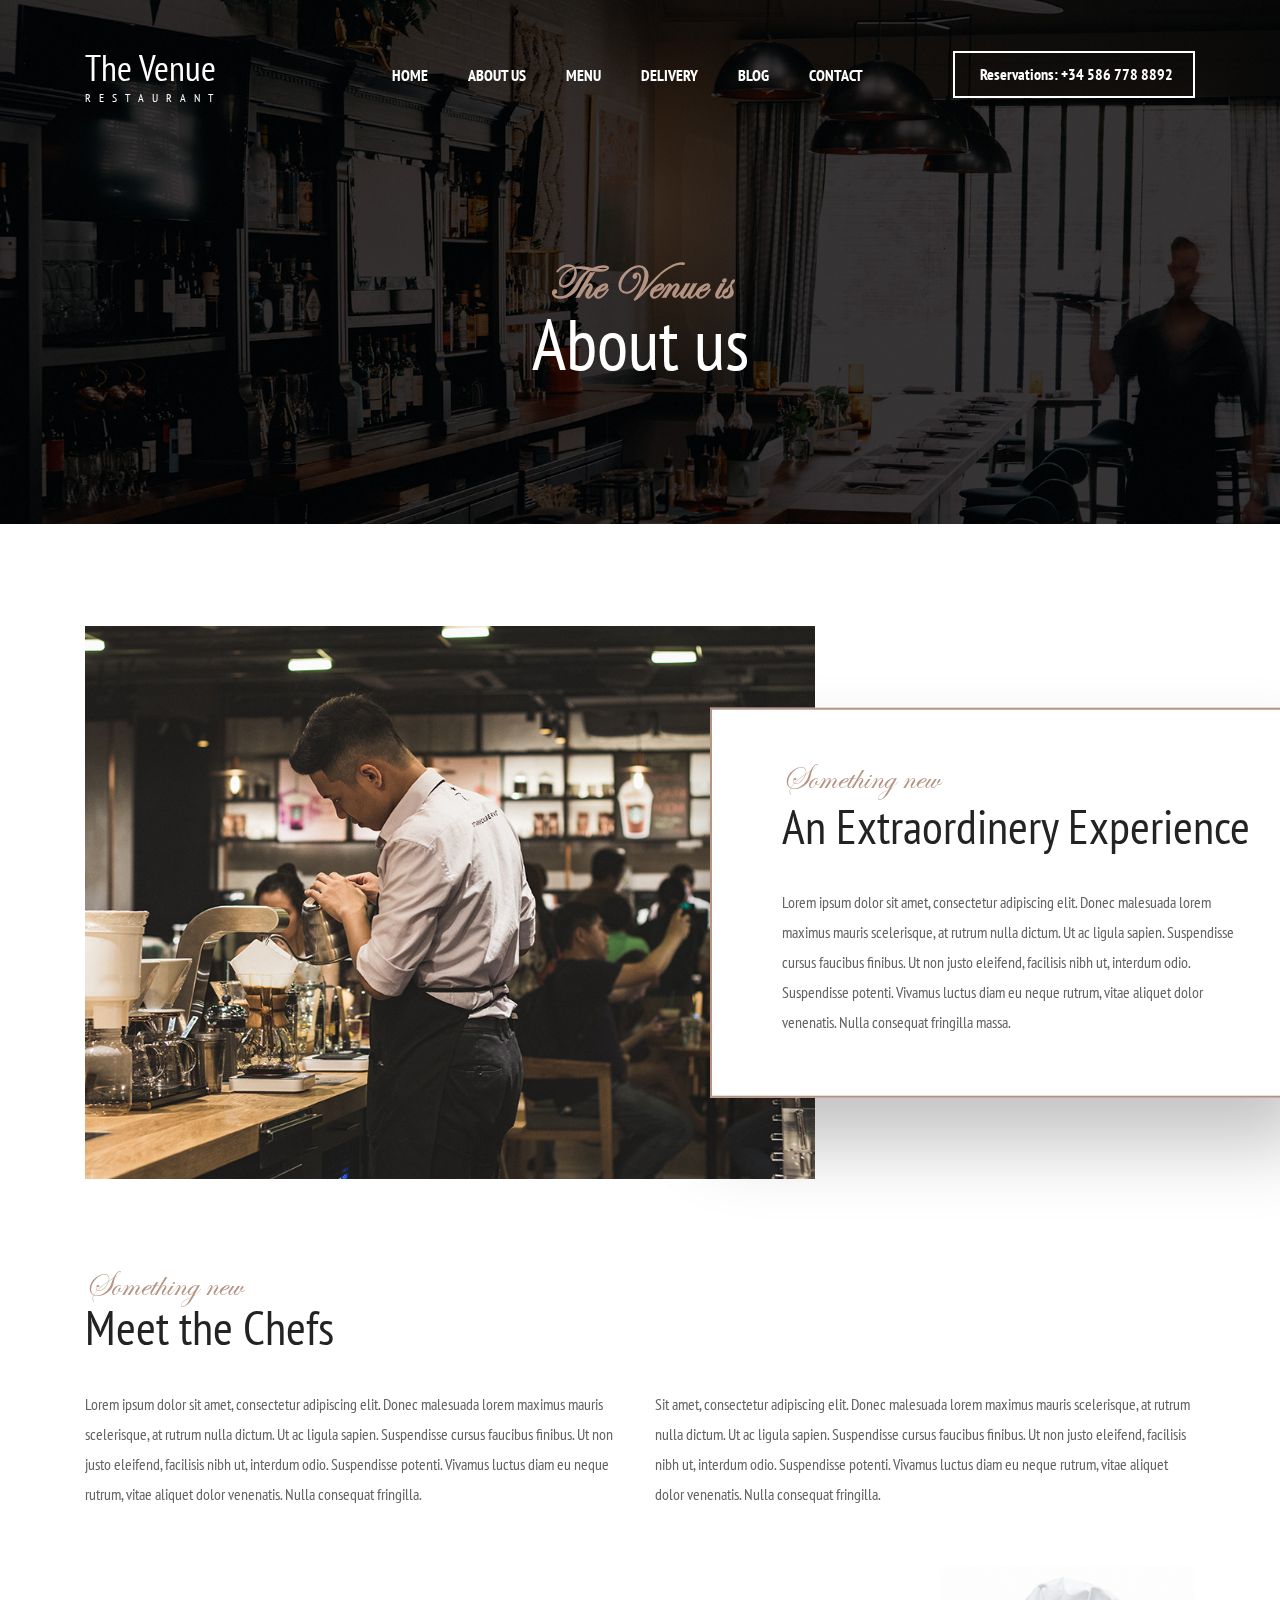
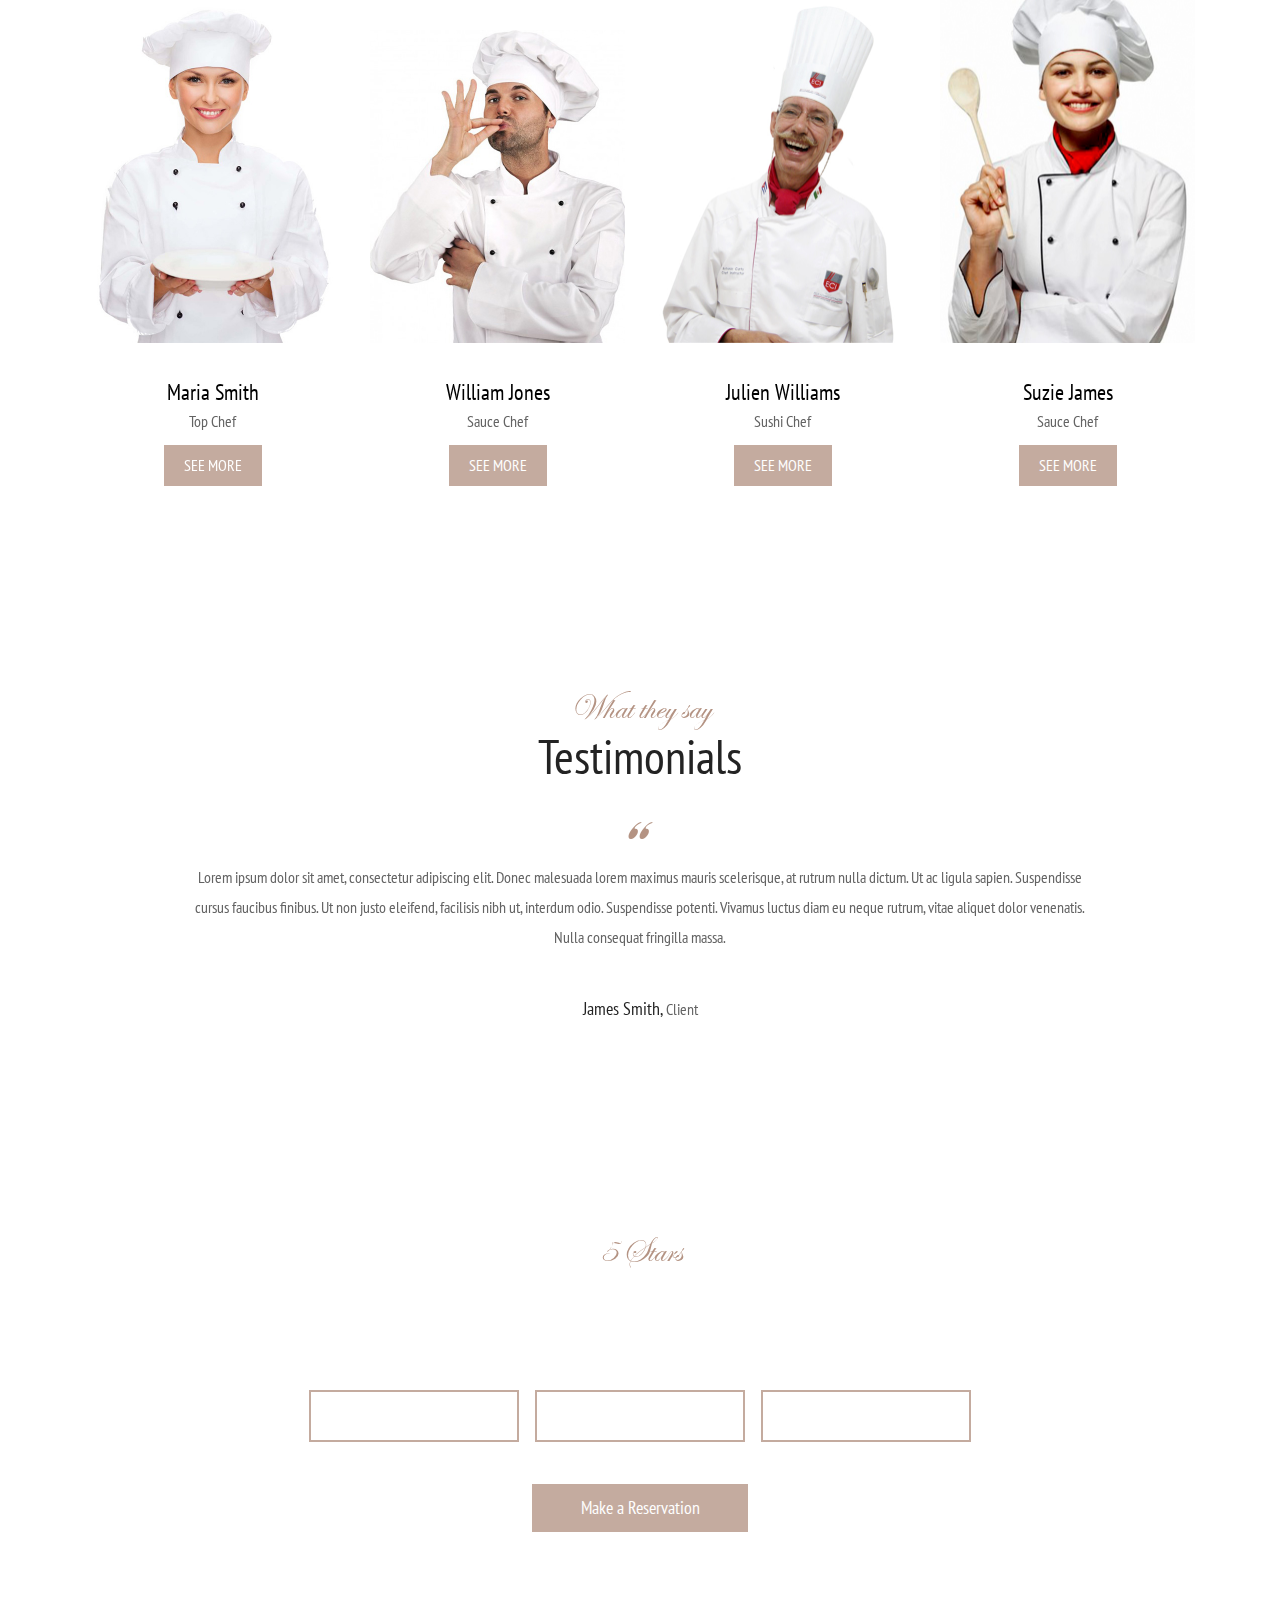
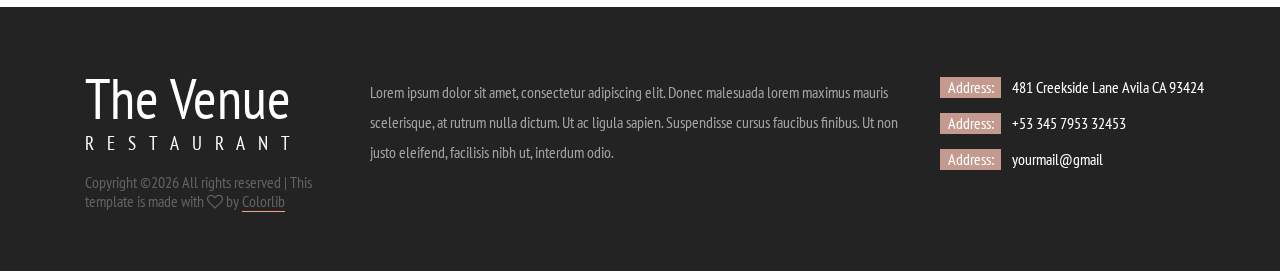
==== about.html @ dbf576d4 "spice 85" ====
<!DOCTYPE html>
<html lang="en">
<head>
<title>About us</title>
<meta charset="utf-8">
<meta http-equiv="X-UA-Compatible" content="IE=edge">
<meta name="description" content="The Venue template project">
<meta name="viewport" content="width=device-width, initial-scale=1">
<link rel="stylesheet" type="text/css" href="styles/bootstrap-4.1.2/bootstrap.min.css">
<link href="plugins/font-awesome-4.7.0/css/font-awesome.min.css" rel="stylesheet" type="text/css">
<link rel="stylesheet" type="text/css" href="plugins/OwlCarousel2-2.2.1/owl.carousel.css">
<link rel="stylesheet" type="text/css" href="plugins/OwlCarousel2-2.2.1/owl.theme.default.css">
<link rel="stylesheet" type="text/css" href="plugins/OwlCarousel2-2.2.1/animate.css">
<link href="plugins/jquery-datepicker/jquery-ui.css" rel="stylesheet" type="text/css">
<link href="plugins/jquery-timepicker/jquery.timepicker.css" rel="stylesheet" type="text/css">
<link rel="stylesheet" type="text/css" href="styles/about.css">
<link rel="stylesheet" type="text/css" href="styles/about_responsive.css">
</head>
<body>

<div class="super_container">
	
	<!-- Header -->

	<header class="header">
		<div class="container">
			<div class="row">
				<div class="col">
					<div class="header_content d-flex flex-row align-items-center justify-content-start">
						<div class="logo">
							<a href="#">
								<div>The Venue</div>
								<div>restaurant</div>
							</a>
						</div>
						<nav class="main_nav">
							<ul class="d-flex flex-row align-items-center justify-content-start">
								<li><a href="index.html">home</a></li>
								<li><a href="about.html">about us</a></li>
								<li><a href="menu.html">menu</a></li>
								<li><a href="#">delivery</a></li>
								<li><a href="blog.html">blog</a></li>
								<li><a href="contact.html">contact</a></li>
							</ul>
						</nav>
						<div class="reservations_phone ml-auto">Reservations: +34 586 778 8892</div>
					</div>
				</div>
			</div>
		</div>
	</header>

	<!-- Hamburger -->
	
	<div class="hamburger_bar trans_400 d-flex flex-row align-items-center justify-content-start">
		<div class="hamburger">
			<div class="menu_toggle d-flex flex-row align-items-center justify-content-start">
				<span>menu</span>
				<div class="hamburger_container">
					<div class="menu_hamburger">
						<div class="line_1 hamburger_lines" style="transform: matrix(1, 0, 0, 1, 0, 0);"></div>
						<div class="line_2 hamburger_lines" style="visibility: inherit; opacity: 1;"></div>
						<div class="line_3 hamburger_lines" style="transform: matrix(1, 0, 0, 1, 0, 0);"></div>
					</div>
				</div>
			</div>
		</div>
	</div>

	<!-- Menu -->

	<div class="menu trans_800">
		<div class="menu_content d-flex flex-column align-items-center justify-content-center text-center">
			<ul>
				<li><a href="index.html">home</a></li>
				<li><a href="about.html">about us</a></li>
				<li><a href="menu.html">menu</a></li>
				<li><a href="#">delivery</a></li>
				<li><a href="blog.html">blog</a></li>
				<li><a href="contact.html">contact</a></li>
			</ul>
		</div>
		<div class="menu_reservations_phone ml-auto">Reservations: +34 586 778 8892</div>
	</div>
	
	<!-- Home -->

	<div class="home">
		<div class="parallax_background parallax-window" data-parallax="scroll" data-image-src="images/about.jpg" data-speed="0.8"></div>
		<div class="home_container">
			<div class="container">
				<div class="row">
					<div class="col">
						<div class="home_content text-center">
							<div class="home_subtitle page_subtitle">The Venue is</div>
							<div class="home_title"><h1>About us</h1></div>
						</div>
					</div>
				</div>
			</div>
		</div>
	</div>

	<!-- Intro -->

	<div class="intro">
		<div class="container">
			<div class="row">
				<div class="col">
					<div class="intro_content">
						<div class="intro_subtitle page_subtitle">Something new</div>
						<div class="intro_title"><h2>An Extraordinery Experience</h2></div>
						<div class="intro_text">
							<p>Lorem ipsum dolor sit amet, consectetur adipiscing elit. Donec malesuada lorem maximus mauris scelerisque, at rutrum nulla dictum. Ut ac ligula sapien. Suspendisse cursus faucibus finibus. Ut non justo eleifend, facilisis nibh ut, interdum odio. Suspendisse potenti. Vivamus luctus diam eu neque rutrum, vitae aliquet dolor venenatis. Nulla consequat fringilla massa.</p>
						</div>
					</div>
					<div class="row">
						<div class="col-lg-8">
							<div class="intro_image"><img src="images/about_intro.jpg" alt="https://unsplash.com/@quanle2819"></div>
						</div>
					</div>
				</div>	
			</div>
		</div>
	</div>

	<!-- Chefs -->

	<div class="chefs">
		<div class="container">
			<div class="row">
				<div class="col">
					<div class="section_title_container">
						<div class="section_subtitle page_subtitle">Something new</div>
						<div class="section_title"><h1>Meet the Chefs</h1></div>
					</div>
				</div>
			</div>
			<div class="row chefs_text_row">
				<div class="col-lg-6">
					<div class="chefs_text">
						<p>Lorem ipsum dolor sit amet, consectetur adipiscing elit. Donec malesuada lorem maximus mauris scelerisque, at rutrum nulla dictum. Ut ac ligula sapien. Suspendisse cursus faucibus finibus. Ut non justo eleifend, facilisis nibh ut, interdum odio. Suspendisse potenti. Vivamus luctus diam eu neque rutrum, vitae aliquet dolor venenatis. Nulla consequat fringilla.</p>
					</div>
				</div>
				<div class="col-lg-6">
					<div class="chefs_text">
						<p>Sit amet, consectetur adipiscing elit. Donec malesuada lorem maximus mauris scelerisque, at rutrum nulla dictum. Ut ac ligula sapien. Suspendisse cursus faucibus finibus. Ut non justo eleifend, facilisis nibh ut, interdum odio. Suspendisse potenti. Vivamus luctus diam eu neque rutrum, vitae aliquet dolor venenatis. Nulla consequat fringilla.</p>
					</div>
				</div>
			</div>
			<div class="row chefs_row row-eq-height">
				
				<!-- Chef -->
				<div class="col-xl-3 col-md-6 chef_col d-flex flex-column align-items-center justify-content-end">
					<div class="chef">
						<div class="chef_image"><img src="images/chef_1.jpg" alt=""></div>
						<div class="chef_content text-center">
							<div class="chef_name">Maria Smith</div>
							<div class="chef_subtitle">Top Chef</div>
							<div class="chef_button ml-auto mr-auto trans_400"><a href="#">see more</a></div>
						</div>
					</div>
				</div>

				<!-- Chef -->
				<div class="col-xl-3 col-md-6 chef_col d-flex flex-column align-items-center justify-content-end">
					<div class="chef">
						<div class="chef_image"><img src="images/chef_2.jpg" alt=""></div>
						<div class="chef_content text-center">
							<div class="chef_name">William Jones</div>
							<div class="chef_subtitle">Sauce Chef</div>
							<div class="chef_button ml-auto mr-auto trans_400"><a href="#">see more</a></div>
						</div>
					</div>
				</div>

				<!-- Chef -->
				<div class="col-xl-3 col-md-6 chef_col d-flex flex-column align-items-center justify-content-end">
					<div class="chef">
						<div class="chef_image"><img src="images/chef_3.jpg" alt=""></div>
						<div class="chef_content text-center">
							<div class="chef_name">Julien Williams</div>
							<div class="chef_subtitle">Sushi Chef</div>
							<div class="chef_button ml-auto mr-auto trans_400"><a href="#">see more</a></div>
						</div>
					</div>
				</div>

				<!-- Chef -->
				<div class="col-xl-3 col-md-6 chef_col d-flex flex-column align-items-center justify-content-end">
					<div class="chef">
						<div class="chef_image"><img src="images/chef_4.jpg" alt=""></div>
						<div class="chef_content text-center">
							<div class="chef_name">Suzie James</div>
							<div class="chef_subtitle">Sauce Chef</div>
							<div class="chef_button ml-auto mr-auto trans_400"><a href="#">see more</a></div>
						</div>
					</div>
				</div>

			</div>
		</div>
	</div>

	<!-- Testimonials -->

	<div class="testimonials">
		<div class="parallax_background parallax-window" data-parallax="scroll" data-image-src="images/testimonials.jpg" data-speed="0.8"></div>
		<div class="container">
			<div class="row">
				<div class="col text-center">
					<div class="section_title_container">
						<div class="section_subtitle page_subtitle">What they say</div>
						<div class="section_title"><h1>Testimonials</h1></div>
					</div>
				</div>
			</div>
			<div class="row testimonials_row">
				<div class="col-lg-10 offset-lg-1">
					
					<!-- Testimonials Slider -->
					<div class="test_slider_container">
						<div class="owl-carousel owl-theme test_slider">
							
							<!-- Slide -->
							<div class="owl-item text-center">
								<div class="quote ml-auto mr-auto"><img src="images/quote.png" alt=""></div>
								<div class="test_text">
									<p>Lorem ipsum dolor sit amet, consectetur adipiscing elit. Donec malesuada lorem maximus mauris scelerisque, at rutrum nulla dictum. Ut ac ligula sapien. Suspendisse cursus faucibus finibus. Ut non justo eleifend, facilisis nibh ut, interdum odio. Suspendisse potenti. Vivamus luctus diam eu neque rutrum, vitae aliquet dolor venenatis. Nulla consequat fringilla massa.</p>
								</div>
								<div class="test_info">James Smith, <span>Client</span></div>
							</div>
						</div>
					</div>
				</div>
			</div>
		</div>
	</div>

	<!-- Reservations -->

	<div class="reservations text-center">
		<div class="parallax_background parallax-window" data-parallax="scroll" data-image-src="images/reservations.jpg" data-speed="0.8"></div>
		<div class="container">
			<div class="row">
				<div class="col">
					<div class="reservations_content d-flex flex-column align-items-center justify-content-center">
						<div class="res_stars page_subtitle">5 Stars</div>
						<div class="res_title">Make a Reservation</div>
						<div class="res_form_container">
							<form action="#" id="res_form" class="res_form">
								<div class="d-flex flex-sm-row flex-column align-items-center justify-content-start">
									<input type="text" id="datepicker" class="res_input" required="required">
									<input type="text" class="res_input timepicker" required="required">
									<select class="res_select">
										<option disabled="" selected="">2 person</option>
										<option>3 person</option>
										<option>4 person</option>
										<option>5 person</option>
										<option>6 person</option>
									</select>
								</div>
								<button class="res_button">Make a Reservation</button>
							</form>
						</div>
					</div>
				</div>
			</div>
		</div>		
	</div>

	<!-- Footer -->

	<footer class="footer">
		<div class="container">
			<div class="row">

				<!-- Footer Logo -->
				<div class="col-lg-3 footer_col">
					<div class="footer_logo">
						<div class="footer_logo_title">The Venue</div>
						<div class="footer_logo_subtitle">restaurant</div>
					</div>
					<div class="copyright"><!-- Link back to Colorlib can't be removed. Template is licensed under CC BY 3.0. -->
<p style="line-height: 1.2;">Copyright &copy;<script>document.write(new Date().getFullYear());</script> All rights reserved | This template is made with <i class="fa fa-heart-o" aria-hidden="true"></i> by <a href="https://colorlib.com" target="_blank">Colorlib</a></p>
<!-- Link back to Colorlib can't be removed. Template is licensed under CC BY 3.0. --></div>
				</div>

				<!-- Footer About -->
				<div class="col-lg-6 footer_col">
					<div class="footer_about">
						<p>Lorem ipsum dolor sit amet, consectetur adipiscing elit. Donec malesuada lorem maximus mauris scelerisque, at rutrum nulla dictum. Ut ac ligula sapien. Suspendisse cursus faucibus finibus. Ut non justo eleifend, facilisis nibh ut, interdum odio.</p>
					</div>
				</div>

				<!-- Footer Contact -->
				<div class="col-lg-3 footer_col">
					<div class="footer_contact">
						<ul>
							<li class="d-flex flex-row align-items-start justify-content-start">
								<div><div class="footer_contact_title">Address:</div></div>
								<div class="footer_contact_text">481 Creekside Lane Avila CA 93424</div>
							</li>
							<li class="d-flex flex-row align-items-start justify-content-start">
								<div><div class="footer_contact_title">Address:</div></div>
								<div class="footer_contact_text">+53 345 7953 32453</div>
							</li>
							<li class="d-flex flex-row align-items-start justify-content-start">
								<div><div class="footer_contact_title">Address:</div></div>
								<div class="footer_contact_text">yourmail@gmail</div>
							</li>
						</ul>
					</div>
				</div>
			</div>
		</div>
	</footer>
</div>

<script src="js/jquery-3.2.1.min.js"></script>
<script src="styles/bootstrap-4.1.2/popper.js"></script>
<script src="styles/bootstrap-4.1.2/bootstrap.min.js"></script>
<script src="plugins/greensock/TweenMax.min.js"></script>
<script src="plugins/greensock/TimelineMax.min.js"></script>
<script src="plugins/scrollmagic/ScrollMagic.min.js"></script>
<script src="plugins/greensock/animation.gsap.min.js"></script>
<script src="plugins/greensock/ScrollToPlugin.min.js"></script>
<script src="plugins/OwlCarousel2-2.2.1/owl.carousel.js"></script>
<script src="plugins/easing/easing.js"></script>
<script src="plugins/parallax-js-master/parallax.min.js"></script>
<script src="plugins/jquery-datepicker/jquery-ui.js"></script>
<script src="plugins/jquery-timepicker/jquery.timepicker.js"></script>
<script src="js/about.js"></script>
</body>
</html>
---- styles/about.css ----
@charset "utf-8";
/* CSS Document */

/******************************

[Table of Contents]

1. Fonts
2. Body and some general stuff
3. Header
4. Menu
5. Home
6. Intro
7. Chefs
8. Testimonials
9. Reservations
10. Footer


******************************/

/***********
1. Fonts
***********/

@import url('https://fonts.googleapis.com/css?family=Alex+Brush|Great+Vibes|PT+Sans+Narrow:400,700');
@font-face
{
	font-family: 'Edward';
	src: url(../font/edwardian_script_itc.ttf) format('truetype'),
	url(../font/edwardian_script_itc.otf) format('opentype');
}

/*********************************
2. Body and some general stuff
*********************************/

*
{
	margin: 0;
	padding: 0;
	-webkit-font-smoothing: antialiased;
	-webkit-text-shadow: rgba(0,0,0,.01) 0 0 1px;
	text-shadow: rgba(0,0,0,.01) 0 0 1px;
}
body
{
	font-family: 'PT Sans Narrow', sans-serif;
	font-size: 14px;
	font-weight: 400;
	background: #FFFFFF;
	color: #a5a5a5;
}
div
{
	display: block;
	position: relative;
	-webkit-box-sizing: border-box;
    -moz-box-sizing: border-box;
    box-sizing: border-box;
}
ul
{
	list-style: none;
	margin-bottom: 0px;
}
p
{
	font-family: 'PT Sans Narrow', sans-serif;
	font-size: 16px;
	line-height: 1.875;
	font-weight: 400;
	color: #636363;
	-webkit-font-smoothing: antialiased;
	-webkit-text-shadow: rgba(0,0,0,.01) 0 0 1px;
	text-shadow: rgba(0,0,0,.01) 0 0 1px;
}
p a
{
	display: inline;
	position: relative;
	color: inherit;
	border-bottom: solid 1px #ffa07f;
	-webkit-transition: all 200ms ease;
	-moz-transition: all 200ms ease;
	-ms-transition: all 200ms ease;
	-o-transition: all 200ms ease;
	transition: all 200ms ease;
}
p:last-of-type
{
	margin-bottom: 0;
}
a
{
	-webkit-transition: all 200ms ease;
	-moz-transition: all 200ms ease;
	-ms-transition: all 200ms ease;
	-o-transition: all 200ms ease;
	transition: all 200ms ease;
}
a, a:hover, a:visited, a:active, a:link
{
	text-decoration: none;
	-webkit-font-smoothing: antialiased;
	-webkit-text-shadow: rgba(0,0,0,.01) 0 0 1px;
	text-shadow: rgba(0,0,0,.01) 0 0 1px;
}
p a:active
{
	position: relative;
	color: #FF6347;
}
p a:hover
{
	color: #FFFFFF;
	background: #ffa07f;
}
p a:hover::after
{
	opacity: 0.2;
}
::selection
{
	background: rgba(196, 171, 159, 0.5);
	color: #FFFFFF;
}
p::selection
{
	
}
h1{font-size: 48px;}
h2{font-size: 36px;}
h3{font-size: 24px;}
h4{font-size: 18px;}
h5{font-size: 14px;}
h1, h2, h3, h4, h5, h6
{
	font-family: 'PT Sans Narrow', sans-serif;
	-webkit-font-smoothing: antialiased;
	-webkit-text-shadow: rgba(0,0,0,.01) 0 0 1px;
	text-shadow: rgba(0,0,0,.01) 0 0 1px;
	line-height: 1.2;
	color: #232323;
}
h1::selection, 
h2::selection, 
h3::selection, 
h4::selection, 
h5::selection, 
h6::selection
{
	
}
.form-control
{
	color: #db5246;
}
section
{
	display: block;
	position: relative;
	box-sizing: border-box;
}
.clear
{
	clear: both;
}
.clearfix::before, .clearfix::after
{
	content: "";
	display: table;
}
.clearfix::after
{
	clear: both;
}
.clearfix
{
	zoom: 1;
}
.float_left
{
	float: left;
}
.float_right
{
	float: right;
}
.trans_200
{
	-webkit-transition: all 200ms ease;
	-moz-transition: all 200ms ease;
	-ms-transition: all 200ms ease;
	-o-transition: all 200ms ease;
	transition: all 200ms ease;
}
.trans_300
{
	-webkit-transition: all 300ms ease;
	-moz-transition: all 300ms ease;
	-ms-transition: all 300ms ease;
	-o-transition: all 300ms ease;
	transition: all 300ms ease;
}
.trans_400
{
	-webkit-transition: all 400ms ease;
	-moz-transition: all 400ms ease;
	-ms-transition: all 400ms ease;
	-o-transition: all 400ms ease;
	transition: all 400ms ease;
}
.trans_500
{
	-webkit-transition: all 500ms ease;
	-moz-transition: all 500ms ease;
	-ms-transition: all 500ms ease;
	-o-transition: all 500ms ease;
	transition: all 500ms ease;
}
.trans_800
{
	-webkit-transition: all 800ms ease;
	-moz-transition: all 800ms ease;
	-ms-transition: all 800ms ease;
	-o-transition: all 800ms ease;
	transition: all 800ms ease;
}
.fill_height
{
	height: 100%;
}
.super_container
{
	width: 100%;
	overflow: hidden;
}
.prlx_parent
{
	overflow: hidden;
}
.prlx
{
	height: 130% !important;
}
.parallax-window
{
    min-height: 400px;
    background: transparent;
}
.parallax_background
{
	position: absolute;
	top: 0;
	left: 0;
	width: 100%;
	height: 100%;
}
.background_image
{
	position: absolute;
	top: 0;
	left: 0;
	width: 100%;
	height: 100%;
	background-repeat: no-repeat;
	background-size: cover;
	background-position: center center;
}
.nopadding
{
	padding: 0px !important;
}
.page_subtitle
{
	font-family: 'Edward', sans-serif;
	color: #b49383;
	line-height: 0.75;
}
.button
{
	width: 163px;
	height: 47px;
	background: transparent;
	border: solid 2px #c4ab9f;
	text-align: center;
}
.button a
{
	display: block;
	font-size: 18px;
	color: #b49383;
	line-height: 44px;
}
.button:hover
{
	background: #c4ab9f;
}
.button:hover a
{
	color: #FFFFFF;
}
.section_subtitle
{
	font-size: 36px;
}
.section_title h1
{
	font-size: 48px;
}

/*********************************
3. Header
*********************************/

.header
{
	position: fixed;
	top: 0;
	left: 0;
	width: 100%;
	z-index: 100;
	-webkit-transition: all 400ms ease;
	-moz-transition: all 400ms ease;
	-ms-transition: all 400ms ease;
	-o-transition: all 400ms ease;
	transition: all 400ms ease;
}
.header.scrolled
{
	background: rgba(0,0,0,0.85);
}
.header_content
{
	width: 100%;
	height: 149px;
	-webkit-transition: all 400ms ease;
	-moz-transition: all 400ms ease;
	-ms-transition: all 400ms ease;
	-o-transition: all 400ms ease;
	transition: all 400ms ease;
}
.header.scrolled .header_content
{
	height: 80px;
}
.logo
{
	-webkit-transform: translateY(3px);
	-moz-transform: translateY(3px);
	-ms-transform: translateY(3px);
	-o-transform: translateY(3px);
	transform: translateY(3px);
}
.logo a
{
	display: block;
}
.logo a > div:first-child
{
	font-size: 36px;
	line-height: 0.75;
	color: #FFFFFF;
}
.logo a > div:last-child
{
	font-size: 12px;
	text-transform: uppercase;
	color: #FFFFFF;
	letter-spacing: 0.680em;
	line-height: 0.75;
	margin-top: 12px;
}
.main_nav
{
	margin-left: 170px;
}
.main_nav ul li:not(:last-child)
{
	margin-right: 40px;
}
.main_nav ul li a
{
	font-size: 16px;
	font-weight: 700;
	color: #FFFFFF;
	text-transform: uppercase;
}
.main_nav ul li a:hover
{
	color: #b49383;
}
.reservations_phone
{
	height: 47px;
	line-height: 43px;
	padding-left: 25px;
	padding-right: 20px;
	text-align: center;
	border: solid 2px #FFFFFF;
	font-size: 16px;
	font-weight: 700;
	color: #FFFFFF;
}
.hamburger_bar
{
	position: fixed;
	top: 0;
	right: calc((100vw - 690px) / 2 - 15px);
	width: auto;
	height: 149px;
	z-index: 102;
}
.hamburger_bar.scrolled
{
	height: 80px;
}
.hamburger
{
	display: none;
	position: absolute;
	top: 50%;
	-webkit-transform: translateY(-50%);
	-moz-transform: translateY(-50%);
	-ms-transform: translateY(-50%);
	-o-transform: translateY(-50%);
	transform: translateY(-50%);
	right: 0px;
	cursor: pointer;
	padding: 15px;
	z-index: 2;
}
.menu_toggle
{
	display: block;
}
.menu_hamburger
{
	display: block;
	position: relative;
	width: 12px;
	height: 12px;
}
.hamburger_lines
{
	display: block;
	position: absolute;
	left: 0px;
	width: 100%;
	height: 2px;
	background: #F7F7F7;
	-webkit-transition: all 800ms ease;
	-moz-transition: all 800ms ease;
	-ms-transition: all 800ms ease;
	-o-transition: all 800ms ease;
	transition: all 800ms ease;
	transform-origin: center center;
}
.line_1
{
	top: 0px;
}
.line_2
{
	top: 5px;
}
.line_3
{
	top: 10px;
}
.hamburger.active .line_1
{
	transform: translateY(5px) rotate(45deg) !important;
}
.hamburger.active .line_3
{
	transform: translateY(-5px) rotate(-45deg) !important;
}
.hamburger.active .line_2
{
	opacity: 0 !important;
}
.menu_toggle span
{
	display: block;
	position: relative;
	font-size: 17px;
	font-weight: 700;
	line-height: 12px;
	letter-spacing: 1px;
	text-transform: uppercase;
	color: #F7F7F7;
}

/*********************************
4. Menu
*********************************/

.menu
{
	position: fixed;
	top: 0;
	left: 0;
	width: 100vw;
	height: 100vh;
	background: rgba(180,147,131,0.97);
	z-index: 101;
	visibility: hidden;
	opacity: 0;
	padding-bottom: 100px;
}
.menu.active
{
	visibility: visible;
	opacity: 1;
}
.menu_content
{
	width: 100%;
	height: 100%;
}
.menu_content ul li:not(:last-child)
{
	margin-bottom: 3px;
}
.menu_content ul li
{
	display: block;
}
.menu_content ul li a
{
	display: block;
	font-size: 24px;
	text-transform: uppercase;
	color: rgba(255,255,255,1);
	font-weight: bold;
	letter-spacing: 0.075em;
}
.menu_content ul:hover li a
{
	color: rgba(255,255,255,0.5);
}
.menu_content ul li a:hover
{
	color: rgba(255,255,255,1);
}
.menu_reservations_phone
{
	position: absolute;
	left: 50%;
	-webkit-transform: translateX(-50%);
	-moz-transform: translateX(-50%);
	-ms-transform: translateX(-50%);
	-o-transform: translateX(-50%);
	transform: translateX(-50%);
	bottom: 40px;
	height: 47px;
	line-height: 43px;
	padding-left: 25px;
	padding-right: 20px;
	text-align: center;
	border: solid 2px #FFFFFF;
	font-size: 16px;
	font-weight: 700;
	color: #FFFFFF;
	white-space: nowrap;
}

/*********************************
5. Home
*********************************/

.home
{
	width: 100%;
	height: 524px;
}
.home_container
{
	position: absolute;
	bottom: 129px;
	left: 0;
	width: 100%;
}
.home_subtitle
{
	font-size: 48px;
	font-weight: bold;
	line-height: 0.75;
}
.home_title
{
	margin-top: -2px;
}
.home_title h1
{
	font-size: 72px;
	color: #FFFFFF;
}

/*********************************
6. Intro
*********************************/

.intro
{
	width: 100%;
	background: #FFFFFF;
	padding-top: 102px;
}
.intro_image
{
	width: 100%;
}
.intro_image img
{
	max-width: 100%;
}
.intro_content
{
	position: absolute;
	top: 50%;
	-webkit-transform: translateY(-50%);
	-moz-transform: translateY(-50%);
	-ms-transform: translateY(-50%);
	-o-transform: translateY(-50%);
	transform: translateY(-50%);
	right: -165px;
	width: 679px;
	background: #FFFFFF;
	border: solid 2px #b49383;
	box-shadow: 0px 45px 70px rgba(0,0,0,0.24);
	z-index: 1;
	padding-top: 55px;
	padding-bottom: 59px;
	padding-left: 70px;
	padding-right: 50px;
}
.intro_subtitle
{
	font-size: 36px;
}
.intro_title
{
	margin-top: 6px;
}
.intro_title h2
{
	font-size: 48px;
}
.intro_text
{
	margin-top: 32px;
}

/*********************************
7. Chefs
*********************************/

.chefs
{
	width: 100%;
	background: #FFFFFF;
	padding-top: 93px;
	padding-bottom: 63px;
}
.chefs_text_row
{
	margin-top: 24px;
}
.chefs_row
{
	margin-top: 57px;
}
.chef_image
{
	width: 100%;
}
.chef_image img
{
	max-width: 100%;
}
.chef_content
{
	padding-top: 36px;
	padding-bottom: 40px;
}
.chef_name
{
	font-size: 22px;
	color: #000000;
	line-height: 1.2;
}
.chef_subtitle
{
	font-size: 16px;
	color: #636363;
	line-height: 1.2;
	margin-top: 6px;
}
.chef_button
{
	width: 98px;
	height: 41px;
	background: #c4ab9f;
	margin-top: 14px;
}
.chef_button:hover
{
	box-shadow: 0px 5px 10px rgba(0,0,0,0.25);
}
.chef_button a
{
	display: block;
	font-size: 16px;
	text-transform: uppercase;
	color: #FFFFFF;
	line-height: 41px;
}

/*********************************
8. Testimonials
*********************************/

.testimonials
{
	width: 100%;
	padding-top: 106px;
	padding-bottom: 115px;
}
.testimonials .section_title
{
	margin-top: 6px;
}
.testimonials_row
{
	margin-top: 28px;
}
.quote
{
	width: 25px;
	height: 17px;
}
.quote img
{
	max-width: 100%;
}
.test_text
{
	margin-top: 23px;
}
.test_info
{
	font-size: 18px;
	color: #232323;
	margin-top: 43px;
}
.test_info span
{
	font-size: 16px;
	color: #636363;
}

/*********************************
9. Reservations
*********************************/

.reservations
{
	width: 100%;
	padding-top: 101px;
	padding-bottom: 75px;
}
.res_stars
{
	font-size: 36px;
	font-weight: normal;
}
.res_title
{
	font-size: 48px;
	color: #FFFFFF;
	font-weight: 400;
	line-height: 0.75;
	margin-top: 17px;
}
.res_form_container
{
	margin-top: 72px;
}
.res_input
{
	background: transparent;
	width: 210px;
	height: 52px;
	border: solid 2px #c4ab9f;
	font-size: 16px;
	color: #FFFFFF;
	padding-left: 25px;
	outline: none;
}
.res_input:not(:last-child)
{
	margin-right: 16px;
}
.res_select
{
	-webkit-appearance: none;
    -moz-appearance: none;
    -ms-appearance: none;
    -o-appearance: none;
    appearance: none;
    -webkit-box-shadow: 0px 0px 0px rgba(0, 0, 0, 0);
    -webkit-user-select: none;
    background: transparent;
	width: 210px;
	height: 52px;
	border: solid 2px #c4ab9f;
	font-size: 16px;
	color: #FFFFFF;
	padding-left: 25px;
	outline: none;
}
.res_select option
{
	color: #282828;
}
.res_button
{
	width: 216px;
	height: 48px;
	background: #c4ab9f;
	color: #FFFFFF;
	border: none;
	outline: none;
	margin-top: 42px;
	font-size: 18px;
	cursor: pointer;
}

/*********************************
10. Footer
*********************************/

.footer
{
	width: 100%;
	background: #232323;
	padding-top: 70px;
	padding-bottom: 60px;
}
.footer_logo_title
{
	font-size: 57px;
	line-height: 0.75;
	color: #FFFFFF;
}
.footer_logo_subtitle
{
	font-size: 19px;
	text-transform: uppercase;
	color: #FFFFFF;
	letter-spacing: 0.680em;
	line-height: 0.75;
	margin-top: 17px;
}
.copyright
{
	font-size: 13px;
	color: rgba(255,255,255,0.41);
	line-height: 0.75;
	margin-top: 22px;
}
.footer_about p
{
	color: #a5a4a4;
}
.footer_contact ul li:not(:last-child)
{
	margin-bottom: 15px;
}
.footer_contact_title
{
	width: 61px;
	height: 21px;
	font-size: 16px;
	color: #FFFFFF;
	line-height: 21px;
	background: #c49a8f;
	padding-left: 8px;
	margin-right: 11px;
}
.footer_contact_text
{
	font-size: 16px;
	color: #FFFFFF;
	line-height: 21px;
}
.footer_contact ul li div:last-child
{
	white-space: nowrap;
}
---- styles/about_responsive.css ----
@charset "utf-8";
/* CSS Document */

/******************************

[Table of Contents]

1. 1600px
2. 1440px
3. 1280px
4. 1199px
5. 1024px
6. 991px
7. 959px
8. 880px
9. 768px
10. 767px
11. 539px
12. 479px
13. 400px

******************************/

/************
1. 1600px
************/

@media only screen and (max-width: 1600px)
{
	.intro_content
	{
		width: 600px;
		right: -100px;
	}
}

/************
2. 1440px
************/

@media only screen and (max-width: 1440px)
{
	
}

/************
3. 1380px
************/

@media only screen and (max-width: 1380px)
{
	
}

/************
3. 1280px
************/

@media only screen and (max-width: 1280px)
{
	
}

/************
4. 1199px
************/

@media only screen and (max-width: 1199px)
{
	.main_nav
	{
		margin-left: 70px;
	}
	.main_nav ul li:not(:last-child)
	{
		margin-right: 35px;
	}
	.intro_content
	{
		right: -30px;
	}
	.chefs
	{
		padding-bottom: 23px;
	}
	.chef_col
	{
		margin-bottom: 40px;
	}
	.chef_image
	{
	    width: 75%;
	    margin-left: auto;
	    margin-right: auto;
	}
}

/************
4. 1100px
************/

@media only screen and (max-width: 1100px)
{
	
}

/************
5. 1024px
************/

@media only screen and (max-width: 1024px)
{
	
}

/************
6. 991px
************/

@media only screen and (max-width: 991px)
{
	.hamburger
	{
		display: block;
	}
	.hamburger_bar
	{
		display: block;
	}
	.main_nav,
	.reservations_phone
	{
		display: none;
	}
	.intro_content
	{
		position: relative;
		top: auto;
		-webkit-transform: none;
		-moz-transform: none;
		-ms-transform: none;
		-o-transform: none;
		transform: none;
		right: auto;
		margin-bottom: 102px;
		width: 100%;
	}
	.footer_col:not(:last-child)
	{
		margin-bottom: 80px;
	}
}

/************
7. 959px
************/

@media only screen and (max-width: 959px)
{
	
}

/************
8. 880px
************/

@media only screen and (max-width: 880px)
{
	
}

/************
9. 768px
************/

@media only screen and (max-width: 768px)
{
	
}

/************
10. 767px
************/

@media only screen and (max-width: 767px)
{
	.hamburger_bar
	{
		right: calc((100vw - 510px) / 2 - 15px);
	}
	.home_subtitle
	{
		font-size: 48px;
	}
	.home_title h1
	{
		font-size: 56px;
	}
	.intro_content
	{
		padding-left: 49px;
	}
	.intro_col:not(:last-child)
	{
		margin-bottom: 30px;
	}
	.res_input,
	.res_select
	{
		width: 150px;
	}
}

/************
11. 575px
************/

@media only screen and (max-width: 575px)
{
	p
	{
		font-size: 14px;
	}
	.header_content,
	.header.scrolled .header_content
	{
		height: 80px;
	}
	.hamburger_bar
	{
		right: 0px;
		height: 80px;
	}
	.hamburger_bar.scrolled
	{
		height: 80px;
	}
	.home
	{
		height: 350px;
	}
	.home_container
	{
		bottom: 69px;
	}
	.home_subtitle
	{
		font-size: 30px;
	}
	.home_title h1
	{
		font-size: 36px;
	}
	.section_subtitle
	{
		font-size: 30px;
	}
	.section_title h1
	{
		font-size: 36px;
	}
	.intro_content
	{
		padding-left: 30px;
	}
	.intro_subtitle
	{
		font-size: 30px;
	}
	.intro_title h2
	{
		font-size: 36px;
	}
	.intro_text
	{
		margin-top: 24px;
	}
	.chef_image
	{
	    width: 50%;
	}
	.res_stars
	{
		font-size: 30px;
	}
	.res_title
	{
		font-size: 36px;
	}
	.res_form_container
	{
		width: 100%;
		margin-top: 60px;
	}
	.res_input:not(:last-child)
	{
		margin-right: 0px;
		margin-bottom: 12px;
	}
	.res_input,
	.res_select
	{
		width: 100%;
	}
	.footer_logo_title
	{
		font-size: 36px;
	}
	.footer_logo_subtitle
	{
		font-size: 12px;
	}
	.footer_contact_title,
	.footer_contact_text
	{
		font-size: 14px;
	}
}

/************
11. 539px
************/

@media only screen and (max-width: 539px)
{
	
}

/************
12. 480px
************/

@media only screen and (max-width: 480px)
{
	
}

/************
13. 479px
************/

@media only screen and (max-width: 479px)
{
	
}

/************
14. 400px
************/

@media only screen and (max-width: 400px)
{
	
}
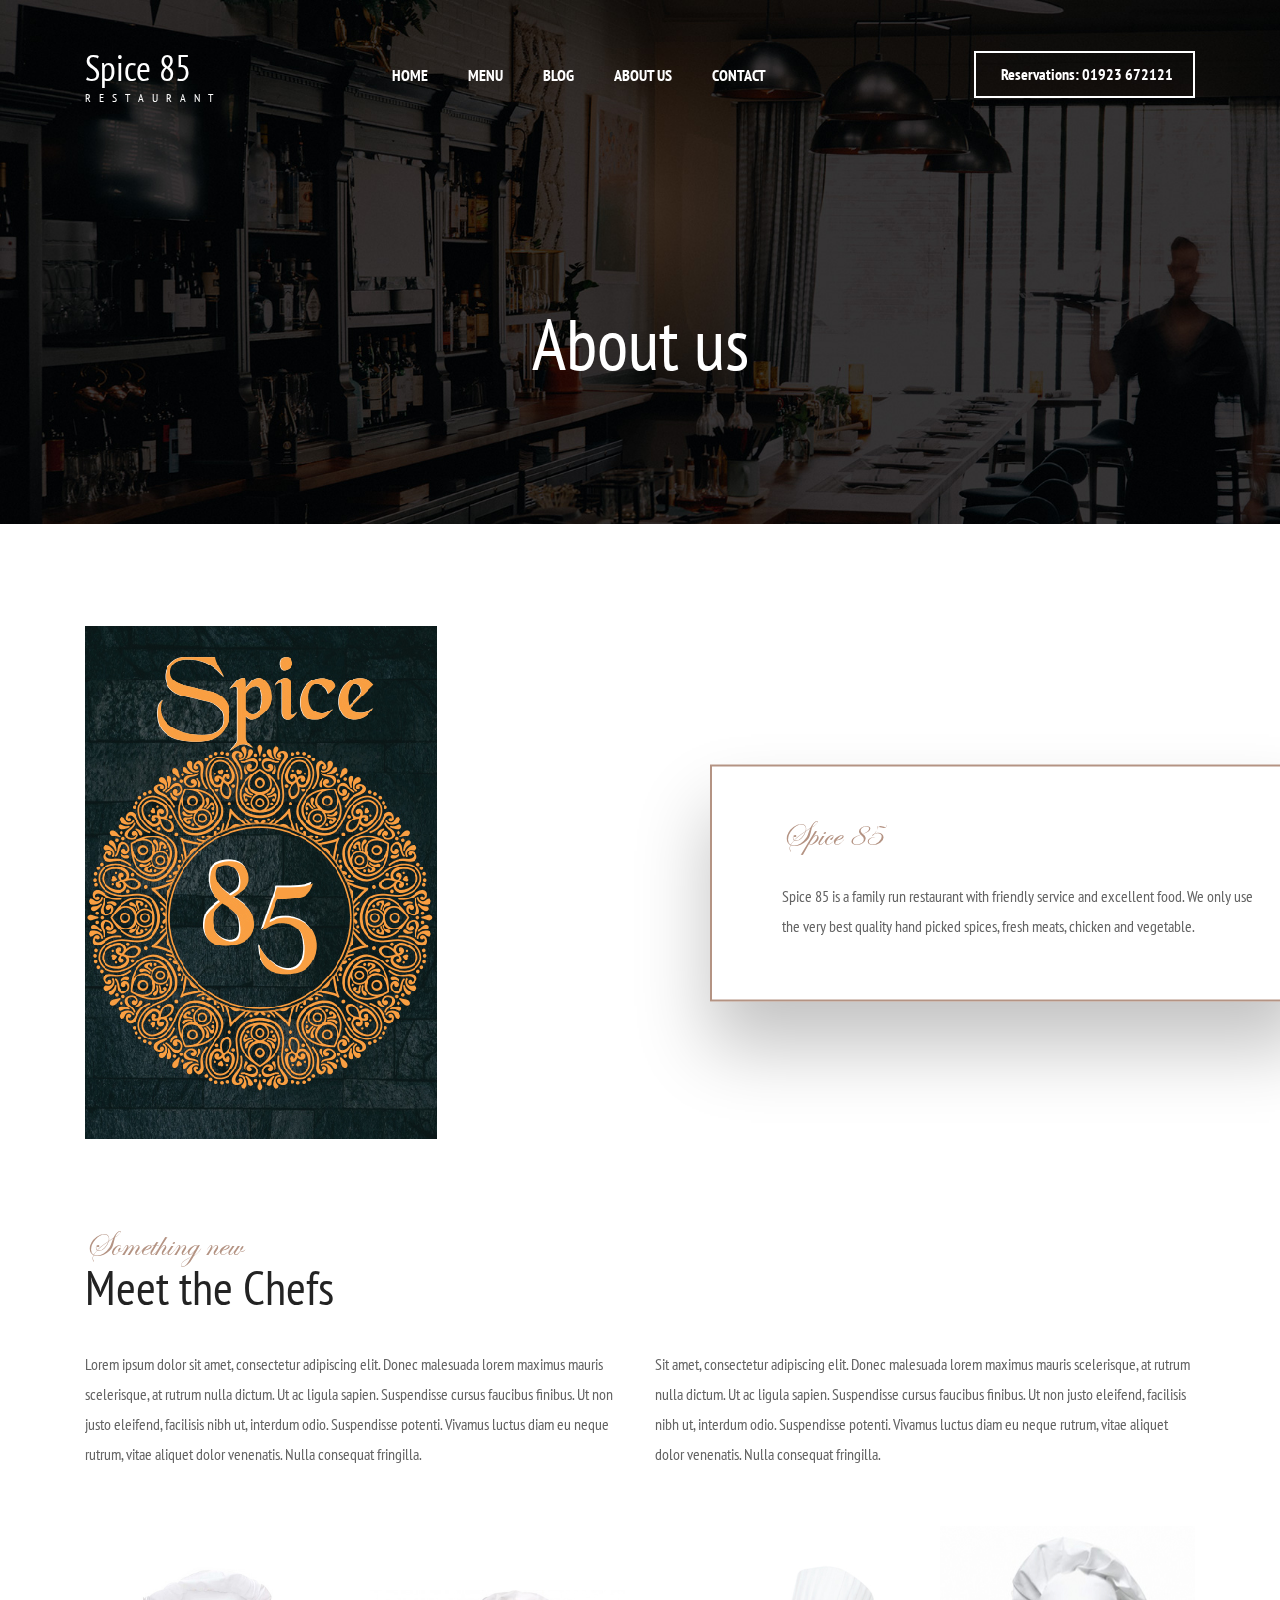
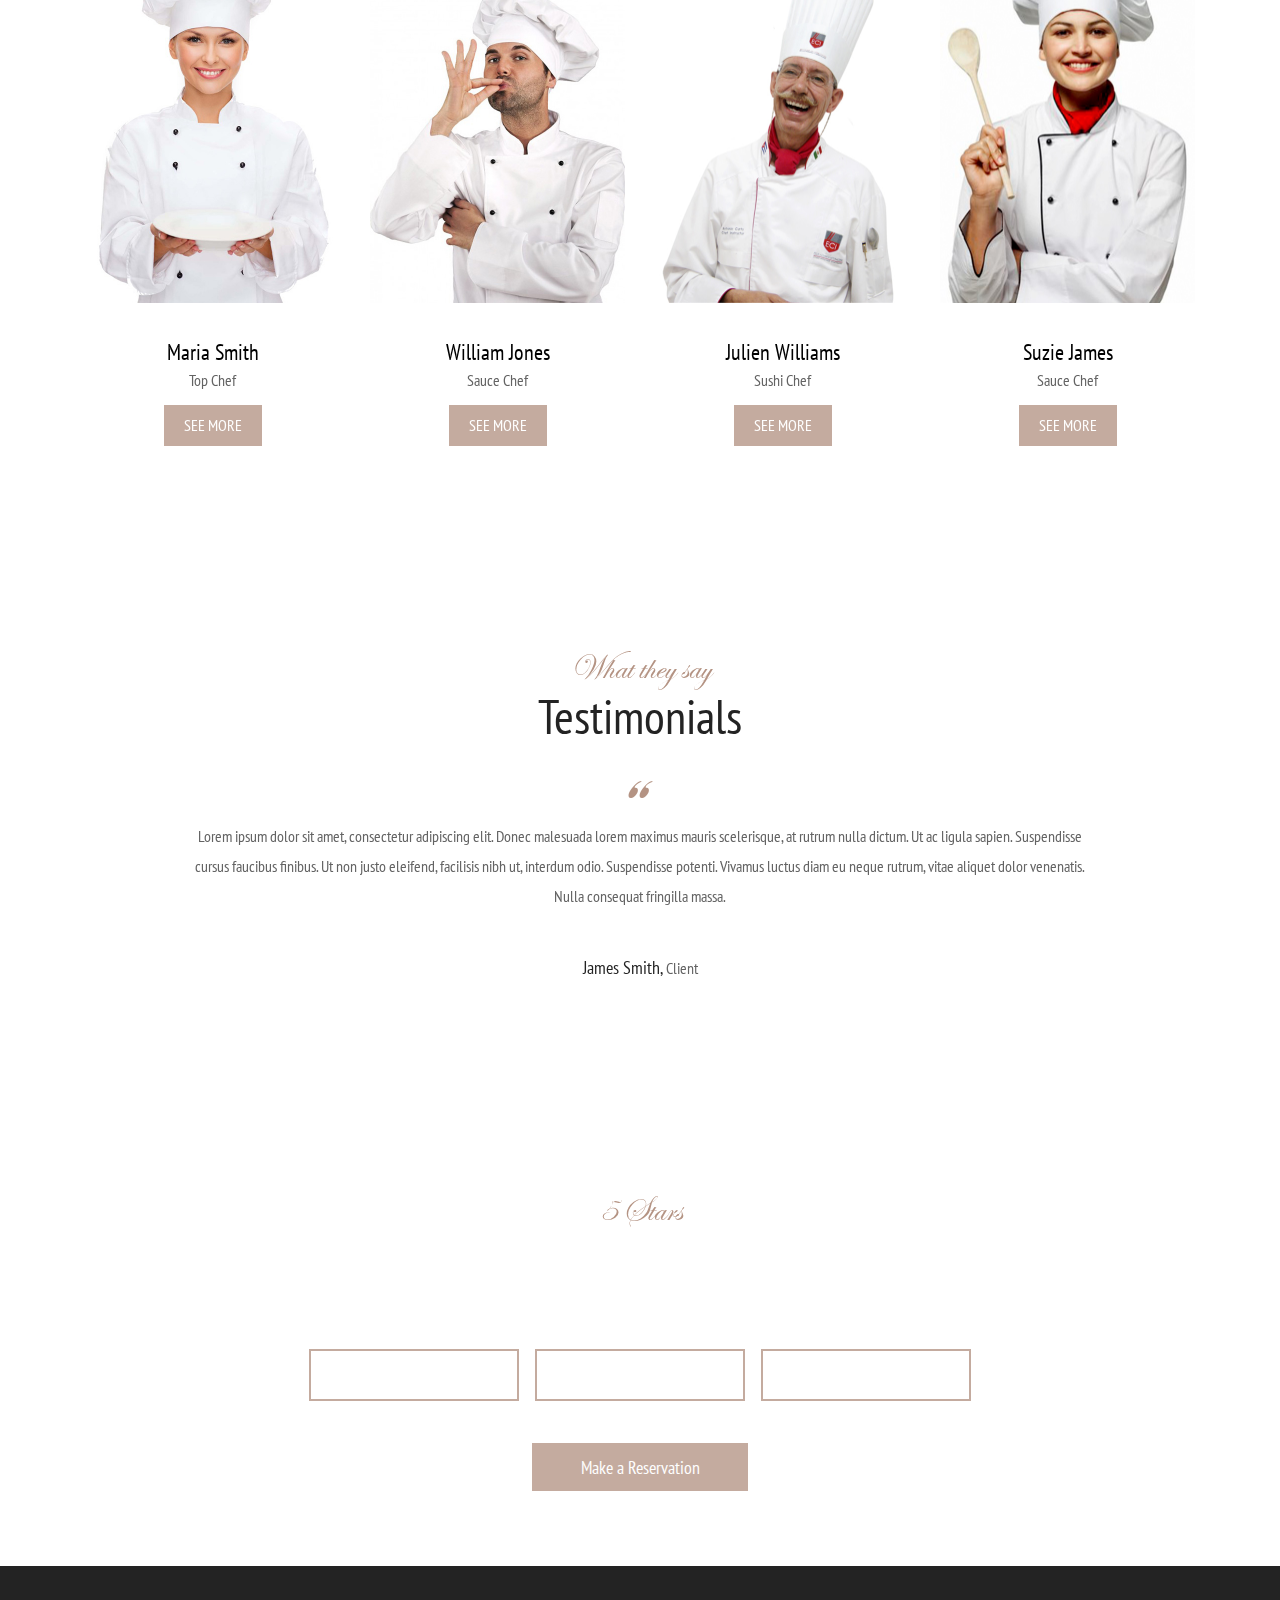
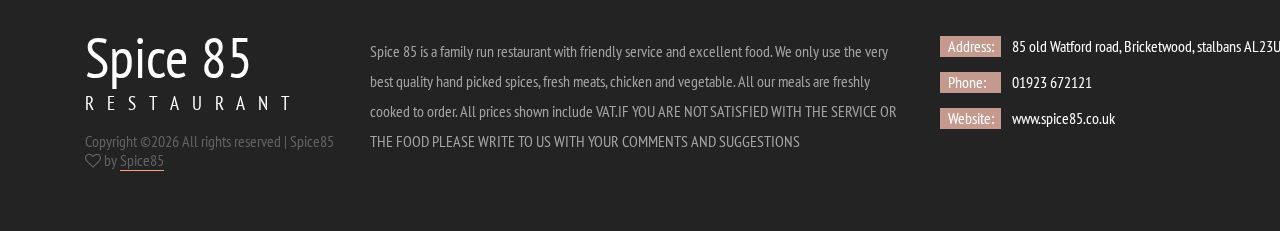
==== commit efc385c0: "update" ====
--- a/about.html
+++ b/about.html
@@ -1,335 +1,380 @@
 <!DOCTYPE html>
 <html lang="en">
+
 <head>
-<title>About us</title>
-<meta charset="utf-8">
-<meta http-equiv="X-UA-Compatible" content="IE=edge">
-<meta name="description" content="The Venue template project">
-<meta name="viewport" content="width=device-width, initial-scale=1">
-<link rel="stylesheet" type="text/css" href="styles/bootstrap-4.1.2/bootstrap.min.css">
-<link href="plugins/font-awesome-4.7.0/css/font-awesome.min.css" rel="stylesheet" type="text/css">
-<link rel="stylesheet" type="text/css" href="plugins/OwlCarousel2-2.2.1/owl.carousel.css">
-<link rel="stylesheet" type="text/css" href="plugins/OwlCarousel2-2.2.1/owl.theme.default.css">
-<link rel="stylesheet" type="text/css" href="plugins/OwlCarousel2-2.2.1/animate.css">
-<link href="plugins/jquery-datepicker/jquery-ui.css" rel="stylesheet" type="text/css">
-<link href="plugins/jquery-timepicker/jquery.timepicker.css" rel="stylesheet" type="text/css">
-<link rel="stylesheet" type="text/css" href="styles/about.css">
-<link rel="stylesheet" type="text/css" href="styles/about_responsive.css">
+	<title>About us</title>
+	<meta charset="utf-8">
+	<meta http-equiv="X-UA-Compatible" content="IE=edge">
+	<meta name="description" content="The Venue template project">
+	<meta name="viewport" content="width=device-width, initial-scale=1">
+	<link rel="stylesheet" type="text/css" href="styles/bootstrap-4.1.2/bootstrap.min.css">
+	<link href="plugins/font-awesome-4.7.0/css/font-awesome.min.css" rel="stylesheet" type="text/css">
+	<link rel="stylesheet" type="text/css" href="plugins/OwlCarousel2-2.2.1/owl.carousel.css">
+	<link rel="stylesheet" type="text/css" href="plugins/OwlCarousel2-2.2.1/owl.theme.default.css">
+	<link rel="stylesheet" type="text/css" href="plugins/OwlCarousel2-2.2.1/animate.css">
+	<link href="plugins/jquery-datepicker/jquery-ui.css" rel="stylesheet" type="text/css">
+	<link href="plugins/jquery-timepicker/jquery.timepicker.css" rel="stylesheet" type="text/css">
+	<link rel="stylesheet" type="text/css" href="styles/about.css">
+	<link rel="stylesheet" type="text/css" href="styles/about_responsive.css">
 </head>
+
 <body>
 
-<div class="super_container">
-	
-	<!-- Header -->
-
-	<header class="header">
-		<div class="container">
-			<div class="row">
-				<div class="col">
-					<div class="header_content d-flex flex-row align-items-center justify-content-start">
-						<div class="logo">
-							<a href="#">
-								<div>The Venue</div>
-								<div>restaurant</div>
-							</a>
-						</div>
-						<nav class="main_nav">
-							<ul class="d-flex flex-row align-items-center justify-content-start">
-								<li><a href="index.html">home</a></li>
-								<li><a href="about.html">about us</a></li>
-								<li><a href="menu.html">menu</a></li>
-								<li><a href="#">delivery</a></li>
-								<li><a href="blog.html">blog</a></li>
-								<li><a href="contact.html">contact</a></li>
+	<div class="super_container">
+
+		<!-- Header -->
+
+		<header class="header">
+			<div class="container">
+				<div class="row">
+					<div class="col">
+						<div class="header_content d-flex flex-row align-items-center justify-content-start">
+							<div class="logo">
+								<a href="#">
+									<div>Spice 85</div>
+									<div>restaurant</div>
+								</a>
+							</div>
+							<nav class="main_nav">
+								<ul class="d-flex flex-row align-items-center justify-content-start">
+									<li><a href="index.html">home</a></li>
+									<li><a href="menu.html">menu</a></li>
+									<li><a href="blog.html">blog</a></li>
+									<li><a href="about.html">about us</a></li>
+									<li><a href="contact.html">contact</a></li>
+								</ul>
+							</nav>
+							<div class="reservations_phone ml-auto">Reservations: 01923 672121</div>
+						</div>
+					</div>
+				</div>
+			</div>
+		</header>
+
+		<!-- Hamburger -->
+
+		<div class="hamburger_bar trans_400 d-flex flex-row align-items-center justify-content-start">
+			<div class="hamburger">
+				<div class="menu_toggle d-flex flex-row align-items-center justify-content-start">
+					<span>menu</span>
+					<div class="hamburger_container">
+						<div class="menu_hamburger">
+							<div class="line_1 hamburger_lines" style="transform: matrix(1, 0, 0, 1, 0, 0);"></div>
+							<div class="line_2 hamburger_lines" style="visibility: inherit; opacity: 1;"></div>
+							<div class="line_3 hamburger_lines" style="transform: matrix(1, 0, 0, 1, 0, 0);"></div>
+						</div>
+					</div>
+				</div>
+			</div>
+		</div>
+
+		<!-- Menu -->
+
+		<div class="menu trans_800">
+			<div class="menu_content d-flex flex-column align-items-center justify-content-center text-center">
+				<ul>
+					<li><a href="index.html">home</a></li>
+					<li><a href="menu.html">menu</a></li>
+					<li><a href="blog.html">blog</a></li>
+					<li><a href="about.html">about us</a></li>
+					<li><a href="contact.html">contact</a></li>
+				</ul>
+			</div>
+			<div class="menu_reservations_phone ml-auto">Reservations: 01923 672121</div>
+		</div>
+
+		<!-- Home -->
+
+		<div class="home">
+			<div class="parallax_background parallax-window" data-parallax="scroll" data-image-src="images/about.jpg"
+				data-speed="0.8"></div>
+			<div class="home_container">
+				<div class="container">
+					<div class="row">
+						<div class="col">
+							<div class="home_content text-center">
+								<div class="home_title">
+									<h1>About us</h1>
+								</div>
+							</div>
+						</div>
+					</div>
+				</div>
+			</div>
+		</div>
+
+		<!-- Intro -->
+
+		<div class="intro">
+			<div class="container">
+				<div class="row">
+					<div class="col">
+						<div class="intro_content">
+							<div class="intro_subtitle page_subtitle">Spice 85</div>
+							<div class="intro_title">
+							</div>
+							<div class="intro_text">
+								<p>Spice 85 is a family run restaurant with friendly service and excellent food. We
+									only use the very best quality hand picked spices, fresh meats, chicken and
+									vegetable.</p>
+							</div>
+						</div>
+						<div class="row">
+							<div class="col-lg-8">
+								<div class="intro_image"><img src="images/about_intro.jpg"
+										alt="https://unsplash.com/@quanle2819"></div>
+							</div>
+						</div>
+					</div>
+				</div>
+			</div>
+		</div>
+
+		<!-- Chefs -->
+
+		<div class="chefs">
+			<div class="container">
+				<div class="row">
+					<div class="col">
+						<div class="section_title_container">
+							<div class="section_subtitle page_subtitle">Something new</div>
+							<div class="section_title">
+								<h1>Meet the Chefs</h1>
+							</div>
+						</div>
+					</div>
+				</div>
+				<div class="row chefs_text_row">
+					<div class="col-lg-6">
+						<div class="chefs_text">
+							<p>Lorem ipsum dolor sit amet, consectetur adipiscing elit. Donec malesuada lorem maximus
+								mauris scelerisque, at rutrum nulla dictum. Ut ac ligula sapien. Suspendisse cursus
+								faucibus finibus. Ut non justo eleifend, facilisis nibh ut, interdum odio. Suspendisse
+								potenti. Vivamus luctus diam eu neque rutrum, vitae aliquet dolor venenatis. Nulla
+								consequat fringilla.</p>
+						</div>
+					</div>
+					<div class="col-lg-6">
+						<div class="chefs_text">
+							<p>Sit amet, consectetur adipiscing elit. Donec malesuada lorem maximus mauris scelerisque,
+								at rutrum nulla dictum. Ut ac ligula sapien. Suspendisse cursus faucibus finibus. Ut non
+								justo eleifend, facilisis nibh ut, interdum odio. Suspendisse potenti. Vivamus luctus
+								diam eu neque rutrum, vitae aliquet dolor venenatis. Nulla consequat fringilla.</p>
+						</div>
+					</div>
+				</div>
+				<div class="row chefs_row row-eq-height">
+
+					<!-- Chef -->
+					<div class="col-xl-3 col-md-6 chef_col d-flex flex-column align-items-center justify-content-end">
+						<div class="chef">
+							<div class="chef_image"><img src="images/chef_1.jpg" alt=""></div>
+							<div class="chef_content text-center">
+								<div class="chef_name">Maria Smith</div>
+								<div class="chef_subtitle">Top Chef</div>
+								<div class="chef_button ml-auto mr-auto trans_400"><a href="#">see more</a></div>
+							</div>
+						</div>
+					</div>
+
+					<!-- Chef -->
+					<div class="col-xl-3 col-md-6 chef_col d-flex flex-column align-items-center justify-content-end">
+						<div class="chef">
+							<div class="chef_image"><img src="images/chef_2.jpg" alt=""></div>
+							<div class="chef_content text-center">
+								<div class="chef_name">William Jones</div>
+								<div class="chef_subtitle">Sauce Chef</div>
+								<div class="chef_button ml-auto mr-auto trans_400"><a href="#">see more</a></div>
+							</div>
+						</div>
+					</div>
+
+					<!-- Chef -->
+					<div class="col-xl-3 col-md-6 chef_col d-flex flex-column align-items-center justify-content-end">
+						<div class="chef">
+							<div class="chef_image"><img src="images/chef_3.jpg" alt=""></div>
+							<div class="chef_content text-center">
+								<div class="chef_name">Julien Williams</div>
+								<div class="chef_subtitle">Sushi Chef</div>
+								<div class="chef_button ml-auto mr-auto trans_400"><a href="#">see more</a></div>
+							</div>
+						</div>
+					</div>
+
+					<!-- Chef -->
+					<div class="col-xl-3 col-md-6 chef_col d-flex flex-column align-items-center justify-content-end">
+						<div class="chef">
+							<div class="chef_image"><img src="images/chef_4.jpg" alt=""></div>
+							<div class="chef_content text-center">
+								<div class="chef_name">Suzie James</div>
+								<div class="chef_subtitle">Sauce Chef</div>
+								<div class="chef_button ml-auto mr-auto trans_400"><a href="#">see more</a></div>
+							</div>
+						</div>
+					</div>
+
+				</div>
+			</div>
+		</div>
+
+		<!-- Testimonials -->
+
+		<div class="testimonials">
+			<div class="parallax_background parallax-window" data-parallax="scroll"
+				data-image-src="images/testimonials.jpg" data-speed="0.8"></div>
+			<div class="container">
+				<div class="row">
+					<div class="col text-center">
+						<div class="section_title_container">
+							<div class="section_subtitle page_subtitle">What they say</div>
+							<div class="section_title">
+								<h1>Testimonials</h1>
+							</div>
+						</div>
+					</div>
+				</div>
+				<div class="row testimonials_row">
+					<div class="col-lg-10 offset-lg-1">
+
+						<!-- Testimonials Slider -->
+						<div class="test_slider_container">
+							<div class="owl-carousel owl-theme test_slider">
+
+								<!-- Slide -->
+								<div class="owl-item text-center">
+									<div class="quote ml-auto mr-auto"><img src="images/quote.png" alt=""></div>
+									<div class="test_text">
+										<p>Lorem ipsum dolor sit amet, consectetur adipiscing elit. Donec malesuada
+											lorem maximus mauris scelerisque, at rutrum nulla dictum. Ut ac ligula
+											sapien. Suspendisse cursus faucibus finibus. Ut non justo eleifend,
+											facilisis nibh ut, interdum odio. Suspendisse potenti. Vivamus luctus diam
+											eu neque rutrum, vitae aliquet dolor venenatis. Nulla consequat fringilla
+											massa.</p>
+									</div>
+									<div class="test_info">James Smith, <span>Client</span></div>
+								</div>
+							</div>
+						</div>
+					</div>
+				</div>
+			</div>
+		</div>
+
+		<!-- Reservations -->
+
+		<div class="reservations text-center">
+			<div class="parallax_background parallax-window" data-parallax="scroll"
+				data-image-src="images/reservations.jpg" data-speed="0.8"></div>
+			<div class="container">
+				<div class="row">
+					<div class="col">
+						<div class="reservations_content d-flex flex-column align-items-center justify-content-center">
+							<div class="res_stars page_subtitle">5 Stars</div>
+							<div class="res_title">Make a Reservation</div>
+							<div class="res_form_container">
+								<form action="#" id="res_form" class="res_form">
+									<div
+										class="d-flex flex-sm-row flex-column align-items-center justify-content-start">
+										<input type="text" id="datepicker" class="res_input" required="required">
+										<input type="text" class="res_input timepicker" required="required">
+										<select class="res_select">
+											<option disabled="" selected="">2 person</option>
+											<option>3 person</option>
+											<option>4 person</option>
+											<option>5 person</option>
+											<option>6 person</option>
+										</select>
+									</div>
+									<button class="res_button">Make a Reservation</button>
+								</form>
+							</div>
+						</div>
+					</div>
+				</div>
+			</div>
+		</div>
+
+		<!-- Footer -->
+
+		<footer class="footer">
+			<div class="container">
+				<div class="row">
+
+					<!-- Footer Logo -->
+					<div class="col-lg-3 footer_col">
+						<div class="footer_logo">
+							<div class="footer_logo_title">Spice 85</div>
+							<div class="footer_logo_subtitle">restaurant</div>
+						</div>
+						<div class="copyright">
+							<!-- Link back to Colorlib can't be removed. Template is licensed under CC BY 3.0. -->
+							<p style="line-height: 1.2;">Copyright &copy;<script>
+									document.write(new Date().getFullYear());
+								</script> All rights reserved | Spice85 <i class="fa fa-heart-o" aria-hidden="true"></i>
+								by <a href="www.spice85.co.uk" target="_blank">Spice85</a></p>
+							<!-- Link back to Colorlib can't be removed. Template is licensed under CC BY 3.0. -->
+						</div>
+					</div>
+
+					<!-- Footer About -->
+					<div class="col-lg-6 footer_col">
+						<div class="footer_about">
+							<p>Spice 85 is a family run restaurant with friendly service and excellent food.
+								We only use the very best quality hand picked spices, fresh meats, chicken and
+								vegetable.
+								All our meals are freshly cooked to order.
+								All prices shown include VAT.IF YOU ARE NOT SATISFIED WITH THE SERVICE OR THE FOOD
+								PLEASE WRITE TO
+								US WITH YOUR COMMENTS AND SUGGESTIONS</p>
+						</div>
+					</div>
+
+					<!-- Footer Contact -->
+					<div class="col-lg-3 footer_col">
+						<div class="footer_contact">
+							<ul>
+								<li class="d-flex flex-row align-items-start justify-content-start">
+									<div>
+										<div class="footer_contact_title">Address:</div>
+									</div>
+									<div class="footer_contact_text">85 old Watford road, Bricketwood, stalbans AL23UN
+									</div>
+								</li>
+								<li class="d-flex flex-row align-items-start justify-content-start">
+									<div>
+										<div class="footer_contact_title">Phone:</div>
+									</div>
+									<div class="footer_contact_text">01923 672121</div>
+
+								</li>
+								<li class="d-flex flex-row align-items-start justify-content-start">
+									<div>
+										<div class="footer_contact_title">Website:</div>
+									</div>
+									<div class="footer_contact_text">www.spice85.co.uk</div>
+								</li>
 							</ul>
-						</nav>
-						<div class="reservations_phone ml-auto">Reservations: +34 586 778 8892</div>
-					</div>
-				</div>
-			</div>
-		</div>
-	</header>
-
-	<!-- Hamburger -->
-	
-	<div class="hamburger_bar trans_400 d-flex flex-row align-items-center justify-content-start">
-		<div class="hamburger">
-			<div class="menu_toggle d-flex flex-row align-items-center justify-content-start">
-				<span>menu</span>
-				<div class="hamburger_container">
-					<div class="menu_hamburger">
-						<div class="line_1 hamburger_lines" style="transform: matrix(1, 0, 0, 1, 0, 0);"></div>
-						<div class="line_2 hamburger_lines" style="visibility: inherit; opacity: 1;"></div>
-						<div class="line_3 hamburger_lines" style="transform: matrix(1, 0, 0, 1, 0, 0);"></div>
-					</div>
-				</div>
-			</div>
-		</div>
+						</div>
+					</div>
+				</div>
+			</div>
+		</footer>
 	</div>
 
-	<!-- Menu -->
-
-	<div class="menu trans_800">
-		<div class="menu_content d-flex flex-column align-items-center justify-content-center text-center">
-			<ul>
-				<li><a href="index.html">home</a></li>
-				<li><a href="about.html">about us</a></li>
-				<li><a href="menu.html">menu</a></li>
-				<li><a href="#">delivery</a></li>
-				<li><a href="blog.html">blog</a></li>
-				<li><a href="contact.html">contact</a></li>
-			</ul>
-		</div>
-		<div class="menu_reservations_phone ml-auto">Reservations: +34 586 778 8892</div>
-	</div>
-	
-	<!-- Home -->
-
-	<div class="home">
-		<div class="parallax_background parallax-window" data-parallax="scroll" data-image-src="images/about.jpg" data-speed="0.8"></div>
-		<div class="home_container">
-			<div class="container">
-				<div class="row">
-					<div class="col">
-						<div class="home_content text-center">
-							<div class="home_subtitle page_subtitle">The Venue is</div>
-							<div class="home_title"><h1>About us</h1></div>
-						</div>
-					</div>
-				</div>
-			</div>
-		</div>
-	</div>
-
-	<!-- Intro -->
-
-	<div class="intro">
-		<div class="container">
-			<div class="row">
-				<div class="col">
-					<div class="intro_content">
-						<div class="intro_subtitle page_subtitle">Something new</div>
-						<div class="intro_title"><h2>An Extraordinery Experience</h2></div>
-						<div class="intro_text">
-							<p>Lorem ipsum dolor sit amet, consectetur adipiscing elit. Donec malesuada lorem maximus mauris scelerisque, at rutrum nulla dictum. Ut ac ligula sapien. Suspendisse cursus faucibus finibus. Ut non justo eleifend, facilisis nibh ut, interdum odio. Suspendisse potenti. Vivamus luctus diam eu neque rutrum, vitae aliquet dolor venenatis. Nulla consequat fringilla massa.</p>
-						</div>
-					</div>
-					<div class="row">
-						<div class="col-lg-8">
-							<div class="intro_image"><img src="images/about_intro.jpg" alt="https://unsplash.com/@quanle2819"></div>
-						</div>
-					</div>
-				</div>	
-			</div>
-		</div>
-	</div>
-
-	<!-- Chefs -->
-
-	<div class="chefs">
-		<div class="container">
-			<div class="row">
-				<div class="col">
-					<div class="section_title_container">
-						<div class="section_subtitle page_subtitle">Something new</div>
-						<div class="section_title"><h1>Meet the Chefs</h1></div>
-					</div>
-				</div>
-			</div>
-			<div class="row chefs_text_row">
-				<div class="col-lg-6">
-					<div class="chefs_text">
-						<p>Lorem ipsum dolor sit amet, consectetur adipiscing elit. Donec malesuada lorem maximus mauris scelerisque, at rutrum nulla dictum. Ut ac ligula sapien. Suspendisse cursus faucibus finibus. Ut non justo eleifend, facilisis nibh ut, interdum odio. Suspendisse potenti. Vivamus luctus diam eu neque rutrum, vitae aliquet dolor venenatis. Nulla consequat fringilla.</p>
-					</div>
-				</div>
-				<div class="col-lg-6">
-					<div class="chefs_text">
-						<p>Sit amet, consectetur adipiscing elit. Donec malesuada lorem maximus mauris scelerisque, at rutrum nulla dictum. Ut ac ligula sapien. Suspendisse cursus faucibus finibus. Ut non justo eleifend, facilisis nibh ut, interdum odio. Suspendisse potenti. Vivamus luctus diam eu neque rutrum, vitae aliquet dolor venenatis. Nulla consequat fringilla.</p>
-					</div>
-				</div>
-			</div>
-			<div class="row chefs_row row-eq-height">
-				
-				<!-- Chef -->
-				<div class="col-xl-3 col-md-6 chef_col d-flex flex-column align-items-center justify-content-end">
-					<div class="chef">
-						<div class="chef_image"><img src="images/chef_1.jpg" alt=""></div>
-						<div class="chef_content text-center">
-							<div class="chef_name">Maria Smith</div>
-							<div class="chef_subtitle">Top Chef</div>
-							<div class="chef_button ml-auto mr-auto trans_400"><a href="#">see more</a></div>
-						</div>
-					</div>
-				</div>
-
-				<!-- Chef -->
-				<div class="col-xl-3 col-md-6 chef_col d-flex flex-column align-items-center justify-content-end">
-					<div class="chef">
-						<div class="chef_image"><img src="images/chef_2.jpg" alt=""></div>
-						<div class="chef_content text-center">
-							<div class="chef_name">William Jones</div>
-							<div class="chef_subtitle">Sauce Chef</div>
-							<div class="chef_button ml-auto mr-auto trans_400"><a href="#">see more</a></div>
-						</div>
-					</div>
-				</div>
-
-				<!-- Chef -->
-				<div class="col-xl-3 col-md-6 chef_col d-flex flex-column align-items-center justify-content-end">
-					<div class="chef">
-						<div class="chef_image"><img src="images/chef_3.jpg" alt=""></div>
-						<div class="chef_content text-center">
-							<div class="chef_name">Julien Williams</div>
-							<div class="chef_subtitle">Sushi Chef</div>
-							<div class="chef_button ml-auto mr-auto trans_400"><a href="#">see more</a></div>
-						</div>
-					</div>
-				</div>
-
-				<!-- Chef -->
-				<div class="col-xl-3 col-md-6 chef_col d-flex flex-column align-items-center justify-content-end">
-					<div class="chef">
-						<div class="chef_image"><img src="images/chef_4.jpg" alt=""></div>
-						<div class="chef_content text-center">
-							<div class="chef_name">Suzie James</div>
-							<div class="chef_subtitle">Sauce Chef</div>
-							<div class="chef_button ml-auto mr-auto trans_400"><a href="#">see more</a></div>
-						</div>
-					</div>
-				</div>
-
-			</div>
-		</div>
-	</div>
-
-	<!-- Testimonials -->
-
-	<div class="testimonials">
-		<div class="parallax_background parallax-window" data-parallax="scroll" data-image-src="images/testimonials.jpg" data-speed="0.8"></div>
-		<div class="container">
-			<div class="row">
-				<div class="col text-center">
-					<div class="section_title_container">
-						<div class="section_subtitle page_subtitle">What they say</div>
-						<div class="section_title"><h1>Testimonials</h1></div>
-					</div>
-				</div>
-			</div>
-			<div class="row testimonials_row">
-				<div class="col-lg-10 offset-lg-1">
-					
-					<!-- Testimonials Slider -->
-					<div class="test_slider_container">
-						<div class="owl-carousel owl-theme test_slider">
-							
-							<!-- Slide -->
-							<div class="owl-item text-center">
-								<div class="quote ml-auto mr-auto"><img src="images/quote.png" alt=""></div>
-								<div class="test_text">
-									<p>Lorem ipsum dolor sit amet, consectetur adipiscing elit. Donec malesuada lorem maximus mauris scelerisque, at rutrum nulla dictum. Ut ac ligula sapien. Suspendisse cursus faucibus finibus. Ut non justo eleifend, facilisis nibh ut, interdum odio. Suspendisse potenti. Vivamus luctus diam eu neque rutrum, vitae aliquet dolor venenatis. Nulla consequat fringilla massa.</p>
-								</div>
-								<div class="test_info">James Smith, <span>Client</span></div>
-							</div>
-						</div>
-					</div>
-				</div>
-			</div>
-		</div>
-	</div>
-
-	<!-- Reservations -->
-
-	<div class="reservations text-center">
-		<div class="parallax_background parallax-window" data-parallax="scroll" data-image-src="images/reservations.jpg" data-speed="0.8"></div>
-		<div class="container">
-			<div class="row">
-				<div class="col">
-					<div class="reservations_content d-flex flex-column align-items-center justify-content-center">
-						<div class="res_stars page_subtitle">5 Stars</div>
-						<div class="res_title">Make a Reservation</div>
-						<div class="res_form_container">
-							<form action="#" id="res_form" class="res_form">
-								<div class="d-flex flex-sm-row flex-column align-items-center justify-content-start">
-									<input type="text" id="datepicker" class="res_input" required="required">
-									<input type="text" class="res_input timepicker" required="required">
-									<select class="res_select">
-										<option disabled="" selected="">2 person</option>
-										<option>3 person</option>
-										<option>4 person</option>
-										<option>5 person</option>
-										<option>6 person</option>
-									</select>
-								</div>
-								<button class="res_button">Make a Reservation</button>
-							</form>
-						</div>
-					</div>
-				</div>
-			</div>
-		</div>		
-	</div>
-
-	<!-- Footer -->
-
-	<footer class="footer">
-		<div class="container">
-			<div class="row">
-
-				<!-- Footer Logo -->
-				<div class="col-lg-3 footer_col">
-					<div class="footer_logo">
-						<div class="footer_logo_title">The Venue</div>
-						<div class="footer_logo_subtitle">restaurant</div>
-					</div>
-					<div class="copyright"><!-- Link back to Colorlib can't be removed. Template is licensed under CC BY 3.0. -->
-<p style="line-height: 1.2;">Copyright &copy;<script>document.write(new Date().getFullYear());</script> All rights reserved | This template is made with <i class="fa fa-heart-o" aria-hidden="true"></i> by <a href="https://colorlib.com" target="_blank">Colorlib</a></p>
-<!-- Link back to Colorlib can't be removed. Template is licensed under CC BY 3.0. --></div>
-				</div>
-
-				<!-- Footer About -->
-				<div class="col-lg-6 footer_col">
-					<div class="footer_about">
-						<p>Lorem ipsum dolor sit amet, consectetur adipiscing elit. Donec malesuada lorem maximus mauris scelerisque, at rutrum nulla dictum. Ut ac ligula sapien. Suspendisse cursus faucibus finibus. Ut non justo eleifend, facilisis nibh ut, interdum odio.</p>
-					</div>
-				</div>
-
-				<!-- Footer Contact -->
-				<div class="col-lg-3 footer_col">
-					<div class="footer_contact">
-						<ul>
-							<li class="d-flex flex-row align-items-start justify-content-start">
-								<div><div class="footer_contact_title">Address:</div></div>
-								<div class="footer_contact_text">481 Creekside Lane Avila CA 93424</div>
-							</li>
-							<li class="d-flex flex-row align-items-start justify-content-start">
-								<div><div class="footer_contact_title">Address:</div></div>
-								<div class="footer_contact_text">+53 345 7953 32453</div>
-							</li>
-							<li class="d-flex flex-row align-items-start justify-content-start">
-								<div><div class="footer_contact_title">Address:</div></div>
-								<div class="footer_contact_text">yourmail@gmail</div>
-							</li>
-						</ul>
-					</div>
-				</div>
-			</div>
-		</div>
-	</footer>
-</div>
-
-<script src="js/jquery-3.2.1.min.js"></script>
-<script src="styles/bootstrap-4.1.2/popper.js"></script>
-<script src="styles/bootstrap-4.1.2/bootstrap.min.js"></script>
-<script src="plugins/greensock/TweenMax.min.js"></script>
-<script src="plugins/greensock/TimelineMax.min.js"></script>
-<script src="plugins/scrollmagic/ScrollMagic.min.js"></script>
-<script src="plugins/greensock/animation.gsap.min.js"></script>
-<script src="plugins/greensock/ScrollToPlugin.min.js"></script>
-<script src="plugins/OwlCarousel2-2.2.1/owl.carousel.js"></script>
-<script src="plugins/easing/easing.js"></script>
-<script src="plugins/parallax-js-master/parallax.min.js"></script>
-<script src="plugins/jquery-datepicker/jquery-ui.js"></script>
-<script src="plugins/jquery-timepicker/jquery.timepicker.js"></script>
-<script src="js/about.js"></script>
+	<script src="js/jquery-3.2.1.min.js"></script>
+	<script src="styles/bootstrap-4.1.2/popper.js"></script>
+	<script src="styles/bootstrap-4.1.2/bootstrap.min.js"></script>
+	<script src="plugins/greensock/TweenMax.min.js"></script>
+	<script src="plugins/greensock/TimelineMax.min.js"></script>
+	<script src="plugins/scrollmagic/ScrollMagic.min.js"></script>
+	<script src="plugins/greensock/animation.gsap.min.js"></script>
+	<script src="plugins/greensock/ScrollToPlugin.min.js"></script>
+	<script src="plugins/OwlCarousel2-2.2.1/owl.carousel.js"></script>
+	<script src="plugins/easing/easing.js"></script>
+	<script src="plugins/parallax-js-master/parallax.min.js"></script>
+	<script src="plugins/jquery-datepicker/jquery-ui.js"></script>
+	<script src="plugins/jquery-timepicker/jquery.timepicker.js"></script>
+	<script src="js/about.js"></script>
 </body>
+
 </html>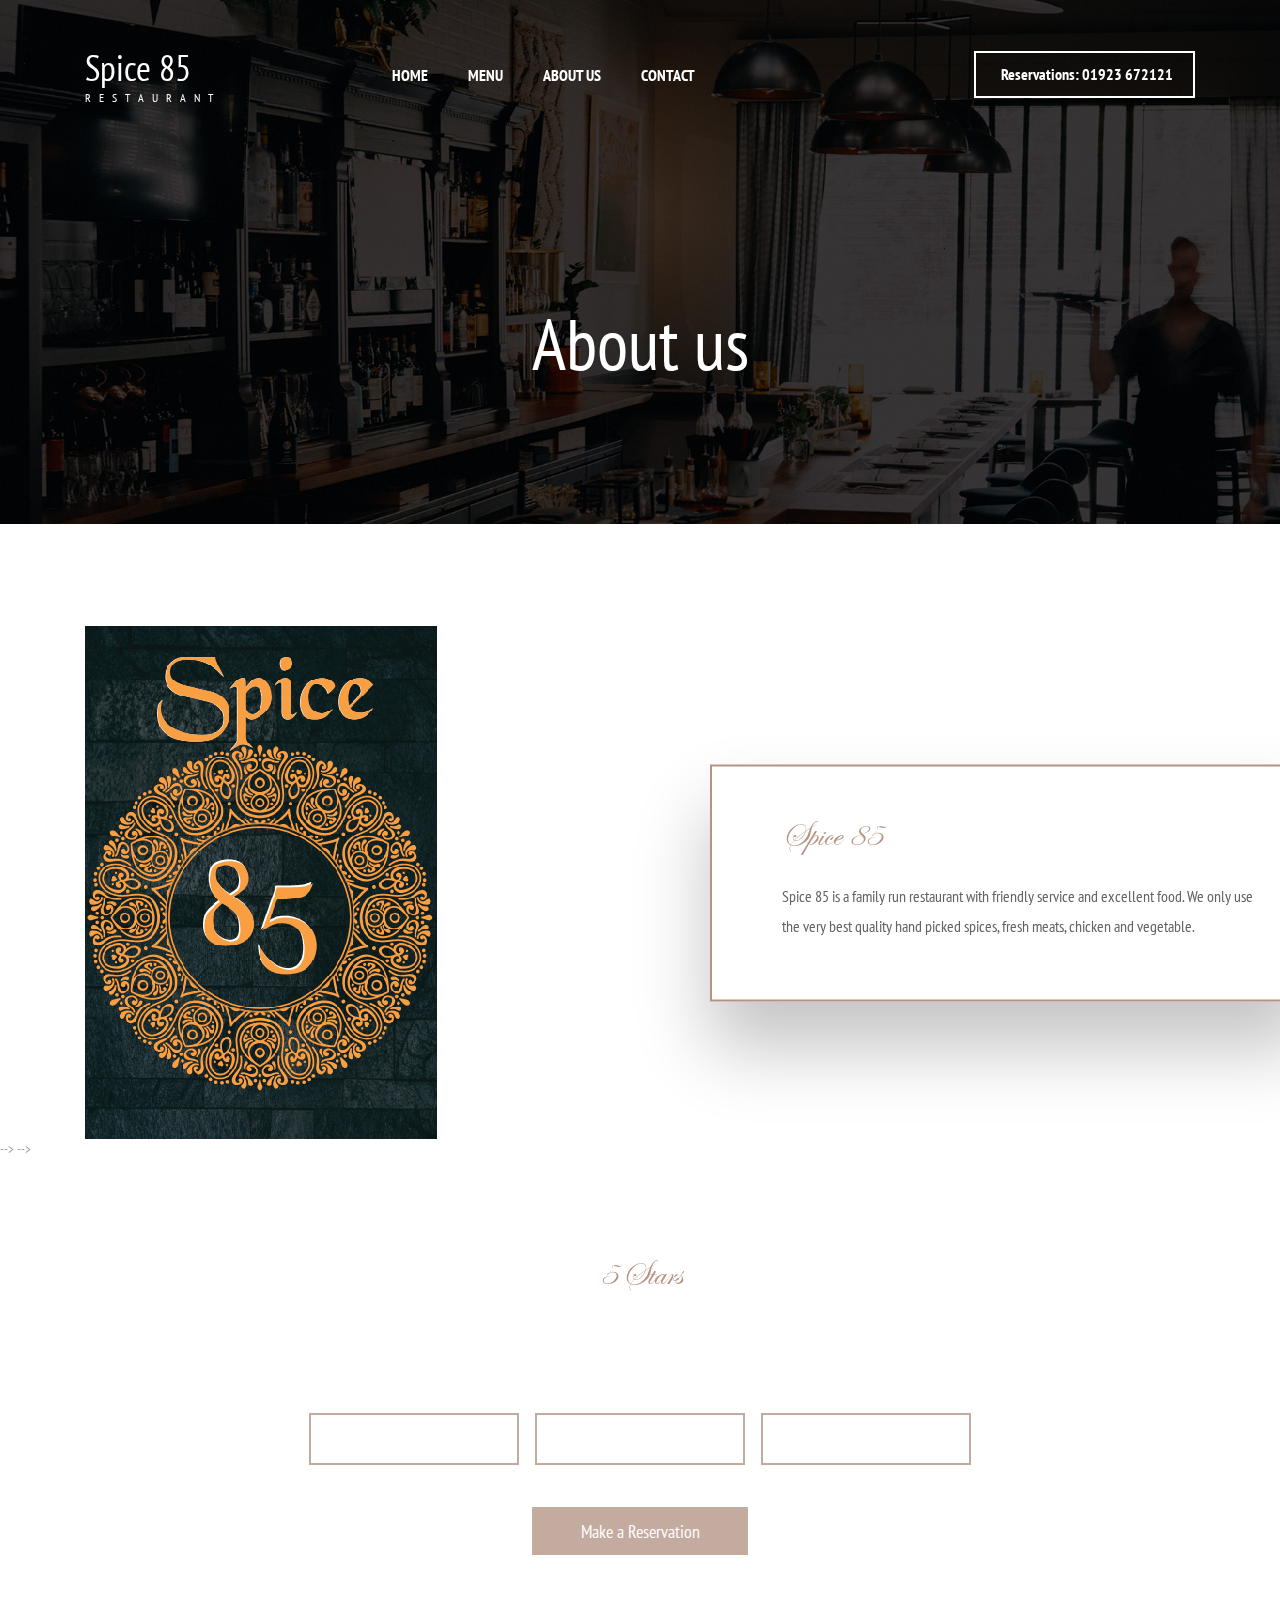
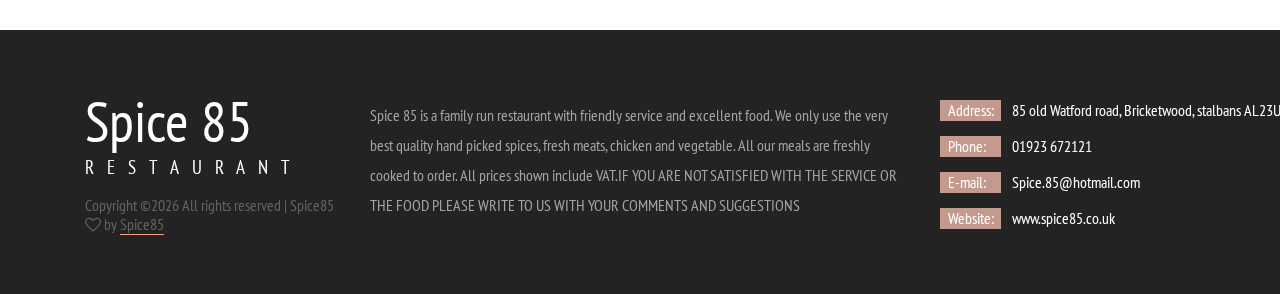
==== commit e53a18cf: "update menu" ====
--- a/about.html
+++ b/about.html
@@ -39,12 +39,14 @@
 								<ul class="d-flex flex-row align-items-center justify-content-start">
 									<li><a href="index.html">home</a></li>
 									<li><a href="menu.html">menu</a></li>
-									<li><a href="blog.html">blog</a></li>
+									<!-- <li><a href="blog.html">blog</a></li> -->
 									<li><a href="about.html">about us</a></li>
 									<li><a href="contact.html">contact</a></li>
 								</ul>
 							</nav>
-							<div class="reservations_phone ml-auto">Reservations: 01923 672121</div>
+							<div class="reservations_phone ml-auto"><a href=“tel:+00-1923672121”
+									style="color: white;">Reservations: 01923
+									672121</a></div>
 						</div>
 					</div>
 				</div>
@@ -75,7 +77,7 @@
 				<ul>
 					<li><a href="index.html">home</a></li>
 					<li><a href="menu.html">menu</a></li>
-					<li><a href="blog.html">blog</a></li>
+					<!-- <li><a href="blog.html">blog</a></li> -->
 					<li><a href="about.html">about us</a></li>
 					<li><a href="contact.html">contact</a></li>
 				</ul>
@@ -132,7 +134,7 @@
 
 		<!-- Chefs -->
 
-		<div class="chefs">
+		<!-- <div class="chefs">
 			<div class="container">
 				<div class="row">
 					<div class="col">
@@ -166,7 +168,7 @@
 				<div class="row chefs_row row-eq-height">
 
 					<!-- Chef -->
-					<div class="col-xl-3 col-md-6 chef_col d-flex flex-column align-items-center justify-content-end">
+		<!-- <div class="col-xl-3 col-md-6 chef_col d-flex flex-column align-items-center justify-content-end">
 						<div class="chef">
 							<div class="chef_image"><img src="images/chef_1.jpg" alt=""></div>
 							<div class="chef_content text-center">
@@ -175,10 +177,10 @@
 								<div class="chef_button ml-auto mr-auto trans_400"><a href="#">see more</a></div>
 							</div>
 						</div>
-					</div>
-
-					<!-- Chef -->
-					<div class="col-xl-3 col-md-6 chef_col d-flex flex-column align-items-center justify-content-end">
+					</div> -->
+
+		<!-- Chef -->
+		<!-- <div class="col-xl-3 col-md-6 chef_col d-flex flex-column align-items-center justify-content-end">
 						<div class="chef">
 							<div class="chef_image"><img src="images/chef_2.jpg" alt=""></div>
 							<div class="chef_content text-center">
@@ -187,10 +189,10 @@
 								<div class="chef_button ml-auto mr-auto trans_400"><a href="#">see more</a></div>
 							</div>
 						</div>
-					</div>
-
-					<!-- Chef -->
-					<div class="col-xl-3 col-md-6 chef_col d-flex flex-column align-items-center justify-content-end">
+					</div> -->
+
+		<!-- Chef -->
+		<!-- <div class="col-xl-3 col-md-6 chef_col d-flex flex-column align-items-center justify-content-end">
 						<div class="chef">
 							<div class="chef_image"><img src="images/chef_3.jpg" alt=""></div>
 							<div class="chef_content text-center">
@@ -199,10 +201,10 @@
 								<div class="chef_button ml-auto mr-auto trans_400"><a href="#">see more</a></div>
 							</div>
 						</div>
-					</div>
-
-					<!-- Chef -->
-					<div class="col-xl-3 col-md-6 chef_col d-flex flex-column align-items-center justify-content-end">
+					</div> -->
+
+		<!-- Chef -->
+		<!-- <div class="col-xl-3 col-md-6 chef_col d-flex flex-column align-items-center justify-content-end">
 						<div class="chef">
 							<div class="chef_image"><img src="images/chef_4.jpg" alt=""></div>
 							<div class="chef_content text-center">
@@ -215,11 +217,11 @@
 
 				</div>
 			</div>
-		</div>
+		</div> --> -->
 
 		<!-- Testimonials -->
 
-		<div class="testimonials">
+		<!-- <div class="testimonials">
 			<div class="parallax_background parallax-window" data-parallax="scroll"
 				data-image-src="images/testimonials.jpg" data-speed="0.8"></div>
 			<div class="container">
@@ -237,28 +239,28 @@
 					<div class="col-lg-10 offset-lg-1">
 
 						<!-- Testimonials Slider -->
-						<div class="test_slider_container">
-							<div class="owl-carousel owl-theme test_slider">
-
-								<!-- Slide -->
-								<div class="owl-item text-center">
-									<div class="quote ml-auto mr-auto"><img src="images/quote.png" alt=""></div>
-									<div class="test_text">
-										<p>Lorem ipsum dolor sit amet, consectetur adipiscing elit. Donec malesuada
-											lorem maximus mauris scelerisque, at rutrum nulla dictum. Ut ac ligula
-											sapien. Suspendisse cursus faucibus finibus. Ut non justo eleifend,
-											facilisis nibh ut, interdum odio. Suspendisse potenti. Vivamus luctus diam
-											eu neque rutrum, vitae aliquet dolor venenatis. Nulla consequat fringilla
-											massa.</p>
-									</div>
-									<div class="test_info">James Smith, <span>Client</span></div>
-								</div>
-							</div>
-						</div>
-					</div>
-				</div>
-			</div>
-		</div>
+		<!-- <div class="test_slider_container">
+			<div class="owl-carousel owl-theme test_slider"> -->
+
+		<!-- Slide -->
+		<!-- <div class="owl-item text-center">
+					<div class="quote ml-auto mr-auto"><img src="images/quote.png" alt=""></div>
+					<div class="test_text">
+						<p>Lorem ipsum dolor sit amet, consectetur adipiscing elit. Donec malesuada
+							lorem maximus mauris scelerisque, at rutrum nulla dictum. Ut ac ligula
+							sapien. Suspendisse cursus faucibus finibus. Ut non justo eleifend,
+							facilisis nibh ut, interdum odio. Suspendisse potenti. Vivamus luctus diam
+							eu neque rutrum, vitae aliquet dolor venenatis. Nulla consequat fringilla
+							massa.</p>
+					</div>
+					<div class="test_info">James Smith, <span>Client</span></div>
+				</div>
+			</div>
+		</div>
+	</div>
+	</div>
+	</div>
+	</div> --> -->
 
 		<!-- Reservations -->
 
@@ -349,6 +351,12 @@
 								</li>
 								<li class="d-flex flex-row align-items-start justify-content-start">
 									<div>
+										<div class="footer_contact_title">E-mail:</div>
+									</div>
+									<div class="footer_contact_text">Spice.85@hotmail.com</div>
+								</li>
+								<li class="d-flex flex-row align-items-start justify-content-start">
+									<div>
 										<div class="footer_contact_title">Website:</div>
 									</div>
 									<div class="footer_contact_text">www.spice85.co.uk</div>
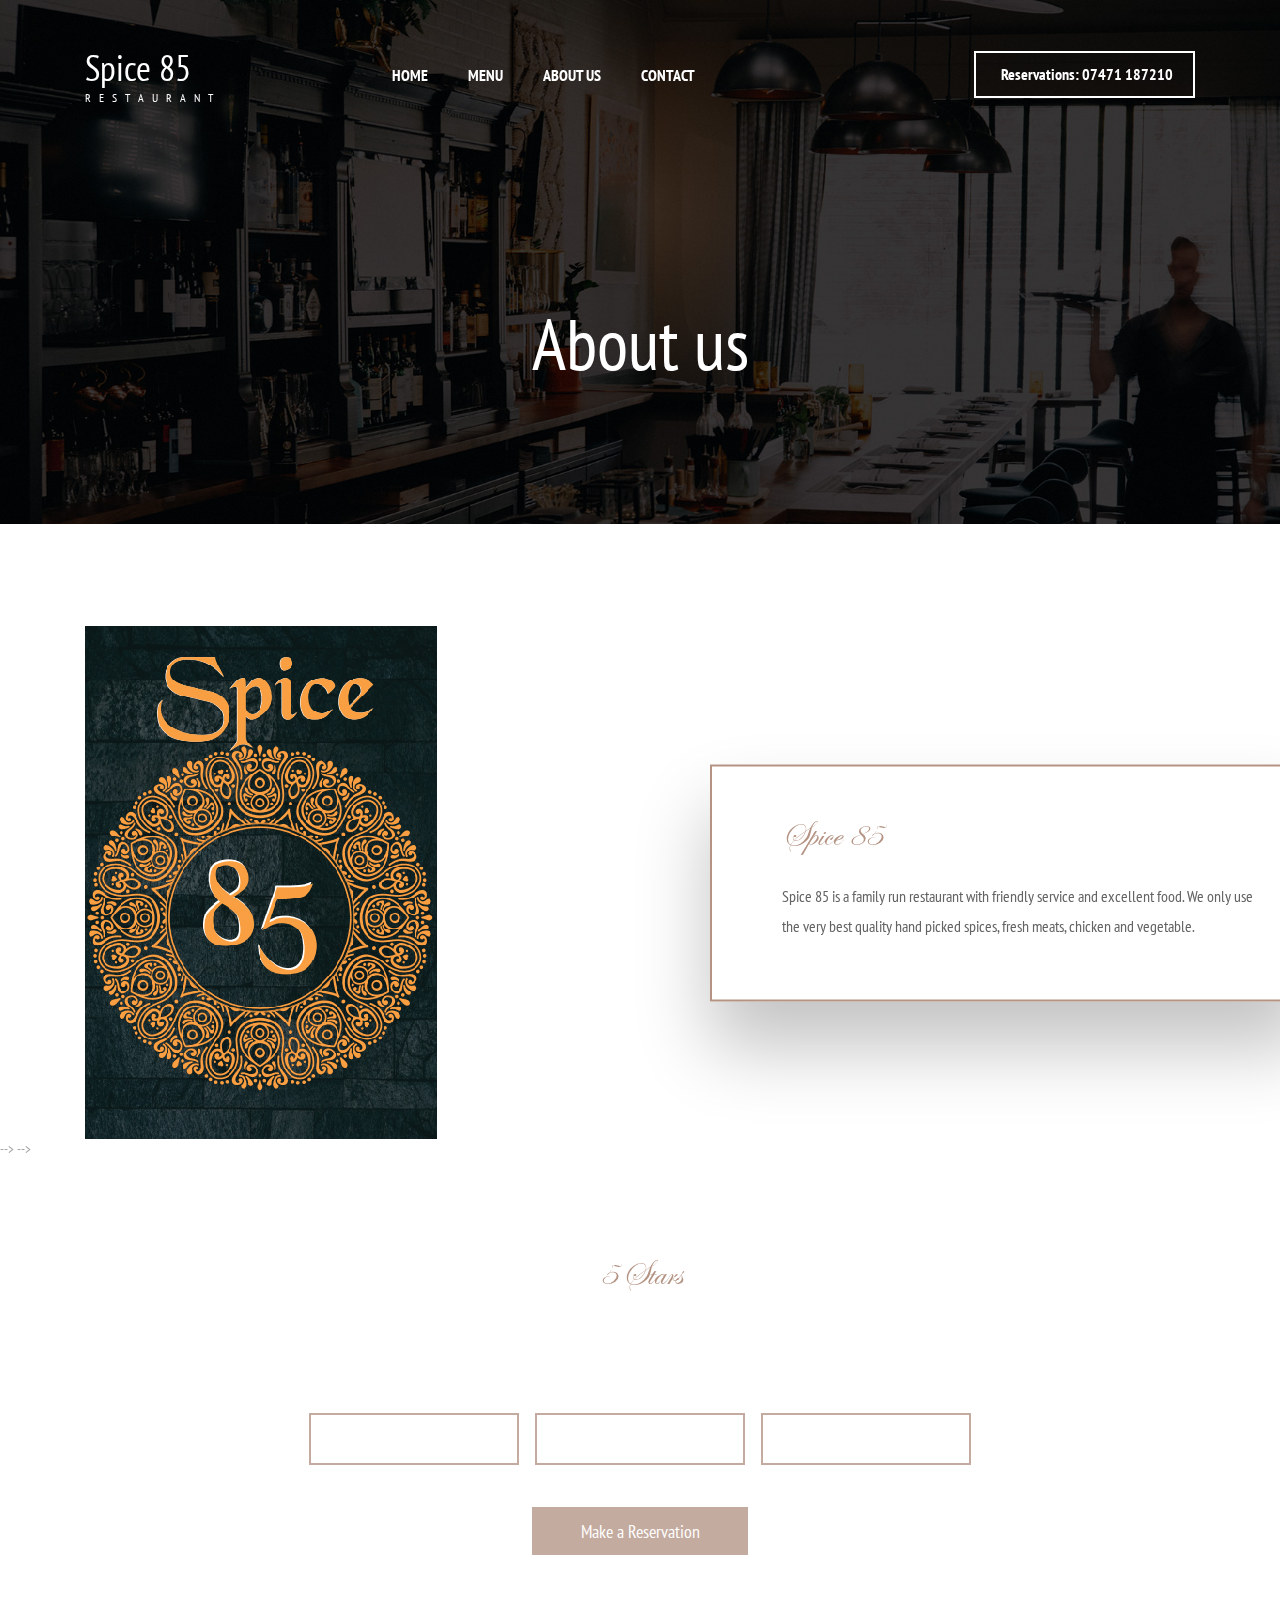
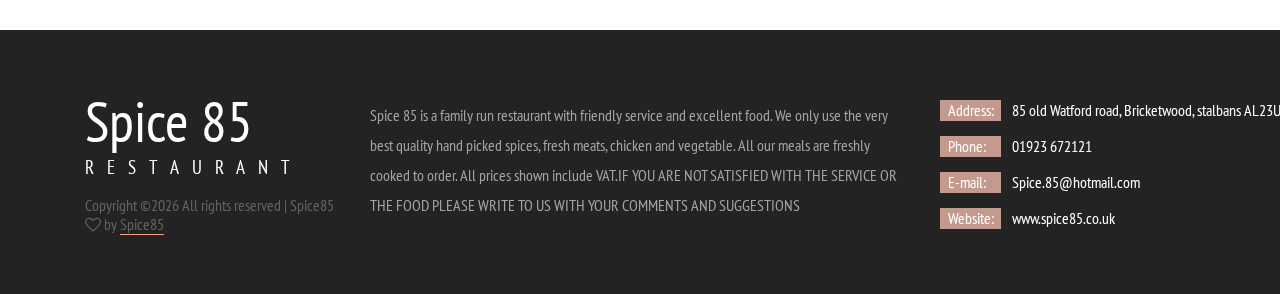
==== commit d4bcc586: "update number" ====
--- a/about.html
+++ b/about.html
@@ -44,9 +44,8 @@
 									<li><a href="contact.html">contact</a></li>
 								</ul>
 							</nav>
-							<div class="reservations_phone ml-auto"><a href=“tel:+00-1923672121”
-									style="color: white;">Reservations: 01923
-									672121</a></div>
+							<div class="reservations_phone ml-auto"><a href=“tel:+07471187210”
+									style="color: white;">Reservations: 07471 187210</a></div>
 						</div>
 					</div>
 				</div>
@@ -82,7 +81,7 @@
 					<li><a href="contact.html">contact</a></li>
 				</ul>
 			</div>
-			<div class="menu_reservations_phone ml-auto">Reservations: 01923 672121</div>
+			<div class="menu_reservations_phone ml-auto">Reservations: 07471 187210</div>
 		</div>
 
 		<!-- Home -->
